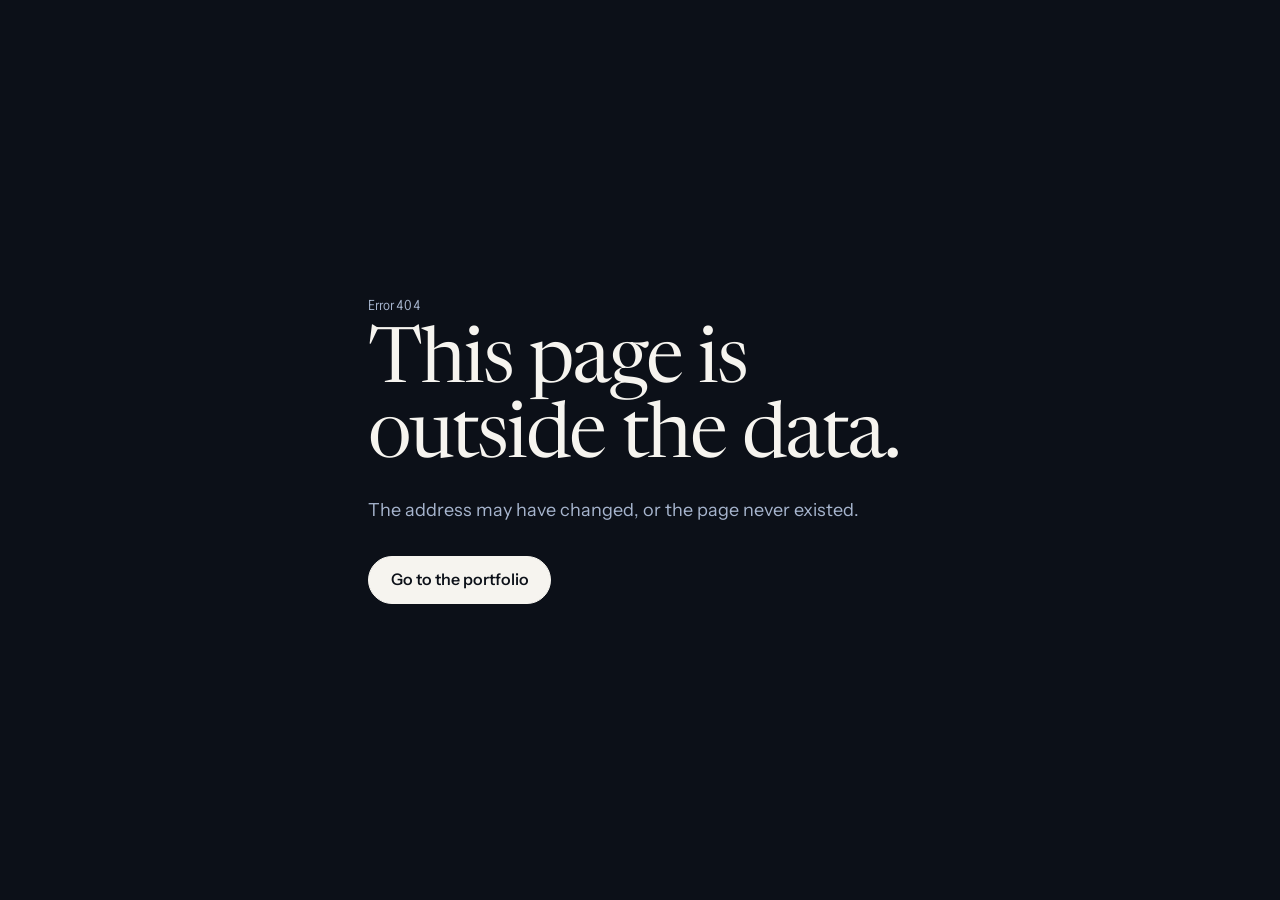
==== 404/index.html @ 93466fd7 "Add site files with correct folder structure Co-Authored-By: Claude Opus 5.5 <noreply@anthropic.com>" ====
<!DOCTYPE html><html lang="en" class="VvfJia_variable _0W2tvq_variable"><head><meta charSet="utf-8"/><meta name="viewport" content="width=device-width, initial-scale=1"/><link rel="stylesheet" href="/_next/static/chunks/2tyzmnl0swfks.css" data-precedence="next"/><link rel="preload" as="script" fetchPriority="low" href="/_next/static/chunks/310vm2bl3xxpt.js"/><script src="/_next/static/chunks/2whg2n5r_t_s1.js" async=""></script><script src="/_next/static/chunks/39_j1bdzreq0m.js" async=""></script><script src="/_next/static/chunks/1wt7al7iiuzbs.js" async=""></script><script src="/_next/static/chunks/turbopack-2u1d16houkiyo.js" async=""></script><script src="/_next/static/chunks/3qfy96eoyh-ek.js" async=""></script><script src="/_next/static/chunks/3zt_16xndew4w.js" async=""></script><meta name="robots" content="noindex"/><meta name="theme-color" content="#0c1018"/><meta name="color-scheme" content="dark light"/><title>Sahand Yousefi · Data Scientist</title><meta name="description" content="Sahand Yousefi is a data scientist working on fraud and risk, forecasting, pricing and explainable machine learning. Selected projects, an interactive modeling lab, experience and résumé."/><meta name="application-name" content="Sahand Yousefi"/><link rel="author" href="https://www.linkedin.com/in/sahand-yousefi"/><meta name="author" content="Sahand Yousefi"/><meta name="keywords" content="Sahand Yousefi,Data Scientist,Machine Learning,Fraud Detection,Risk Analytics,Forecasting,Explainable AI,A/B Testing,New York City"/><meta name="creator" content="Sahand Yousefi"/><meta name="robots" content="index, follow"/><link rel="canonical" href="https://sahandyousefi.github.io/"/><meta name="format-detection" content="telephone=no, address=no, email=no"/><meta property="og:title" content="Sahand Yousefi · Data Scientist"/><meta property="og:description" content="Sahand Yousefi is a data scientist working on fraud and risk, forecasting, pricing and explainable machine learning. Selected projects, an interactive modeling lab, experience and résumé."/><meta property="og:url" content="https://sahandyousefi.github.io/"/><meta property="og:site_name" content="Sahand Yousefi"/><meta property="og:locale" content="en_US"/><meta property="og:image" content="https://sahandyousefi.github.io/og.png"/><meta property="og:image:width" content="1200"/><meta property="og:image:height" content="630"/><meta property="og:image:alt" content="Sahand Yousefi, Data Scientist: machine learning for decisions about money."/><meta property="og:type" content="profile"/><meta property="profile:first_name" content="Sahand"/><meta property="profile:last_name" content="Yousefi"/><meta name="twitter:card" content="summary_large_image"/><meta name="twitter:title" content="Sahand Yousefi · Data Scientist"/><meta name="twitter:description" content="Sahand Yousefi is a data scientist working on fraud and risk, forecasting, pricing and explainable machine learning. Selected projects, an interactive modeling lab, experience and résumé."/><meta name="twitter:image" content="https://sahandyousefi.github.io/og.png"/><meta name="twitter:image:alt" content="Sahand Yousefi, Data Scientist: machine learning for decisions about money."/><meta name="twitter:image:width" content="1200"/><meta name="twitter:image:height" content="630"/><link rel="icon" href="/icon.svg?icon.36lf2xedia7t0.svg" sizes="any" type="image/svg+xml"/><meta name="next-size-adjust" content=""/><script>document.documentElement.classList.add('js')</script><script src="/_next/static/chunks/0cz1d0mv5g_q7.js" noModule=""></script></head><body data-theme="night"><div hidden=""><!--$--><!--/$--></div><main class="shell grid min-h-screen place-items-center py-24"><div class="max-w-[34rem]"><p class="data text-muted">Error 404</p><h1 class="h2 mt-3">This page is outside the data.</h1><p class="lede mt-5 text-muted">The address may have changed, or the page never existed.</p><a class="btn btn-solid mt-8" href="/">Go to the portfolio</a></div></main><!--$--><!--/$--><script type="application/ld+json">{"@context":"https://schema.org","@type":"Person","name":"Sahand Yousefi","jobTitle":"Data Scientist","description":"Data scientist with four years of fraud detection, forecasting and pricing work on more than 10 million payments, and published research on explainable AI.","url":"https://sahandyousefi.github.io","sameAs":["https://www.linkedin.com/in/sahand-yousefi","https://github.com/sahandyousefi","https://scholar.google.com/citations?user=rmZxieUAAAAJ&hl=en"],"address":{"@type":"PostalAddress","addressCountry":"US"},"worksFor":{"@type":"Organization","name":"HomeWAV"},"alumniOf":[{"@type":"CollegeOrUniversity","name":"Clark University"},{"@type":"CollegeOrUniversity","name":"Azad University"}],"knowsAbout":["Machine learning","Fraud detection","Anomaly detection","Time-series forecasting","A/B testing","Pricing optimization","Explainable AI","Python","SQL"]}</script><script id="_R_">(globalThis["TURBOPACK"] || (globalThis["TURBOPACK"] = [])).push({"otherChunks":["static/chunks/310vm2bl3xxpt.js","static/chunks/2whg2n5r_t_s1.js","static/chunks/39_j1bdzreq0m.js","static/chunks/1wt7al7iiuzbs.js"],"runtimeModuleIds":[94553]});</script><script src="/_next/static/chunks/310vm2bl3xxpt.js" async=""></script><script>(self.__next_f=self.__next_f||[]).push([0])</script><script>self.__next_f.push([1,"1:\"$Sreact.fragment\"\n2:\"/_next/static/chunks/3qfy96eoyh-ek.js\"\n3:I[39756,[\"$2\"],\"default\"]\n4:I[37457,[\"$2\"],\"default\"]\n5:\"/_next/static/chunks/3zt_16xndew4w.js\"\n6:I[22016,[\"$2\",\"$5\"],\"\"]\na:I[97367,[\"$2\"],\"OutletBoundary\"]\nb:\"$Sreact.suspense\"\nd:\"ViewportBoundary\"\ne:I[97367,[\"$2\"],\"$d\"]\n10:\"MetadataBoundary\"\n11:I[97367,[\"$2\"],\"$10\"]\n13:I[68027,[\"$2\"],\"default\",1]\n:HL[\"/_next/static/chunks/2tyzmnl0swfks.css\",\"style\"]\n8:X\n9:[[\"children\",{\"s\":\"__PAGE__\",\"h\":512,\"d\":{\"r\":[\"$\",\"$1\",\"c\",{\"children\":[[\"$\",\"main\",null,{\"className\":\"shell grid min-h-screen place-items-center py-24\",\"children\":[\"$\",\"div\",null,{\"className\":\"max-w-[34rem]\",\"children\":[[\"$\",\"p\",null,{\"className\":\"data text-muted\",\"children\":\"Error 404\"}],[\"$\",\"h1\",null,{\"className\":\"h2 mt-3\",\"children\":\"This page is outside the data.\"}],[\"$\",\"p\",null,{\"className\":\"lede mt-5 text-muted\",\"children\":\"The address may have changed, or the page never existed.\"}],[\"$\",\"$L6\",null,{\"href\":\"/\",\"className\":\"btn btn-solid mt-8\",\"children\":\"Go to the portfolio\"}]]}]}],[[\"$\",\"script\",\"script-0\",{\"src\":\"/_next/static/chunks/3zt_16xndew4w.js\",\"async\":true,\"nonce\":\"$undefined\"}]],[\"$\",\"$La\",null,{\"children\":[\"$\",\"$b\",null,{\"name\":\"Next.MetadataOutlet\",\"children\":\"$@c\"}]}]]}],\"p\":false,\"v\":null}}]]\n7:[[\"children\",{\"s\":\"/_not-found\",\"h\":512,\"d\":{\"r\":[\"$\",\"$1\",\"c\",{\"children\":[null,[\"$\",\"$L3\",null,{\"parallelRouterKey\":\"children\",\"error\":\"$undefined\",\"errorStyles\":\"$undefined\",\"errorScripts\":\"$undefined\",\"template\":[\"$\",\"$L4\",null,{}],\"templateStyles\":\"$undefined\",\"templateScripts\":\"$undefined\",\"notFound\":\"$undefined\",\"forbidden\":\"$undefined\",\"unauthorized\":\"$undefined\"}]]}],\"p\":false,\"v\":\"$8\"},\"c\":\"$Q9\"}]]\n0:{\"P\":null,\"c\":[\"\",\"_not-found\",\"\"],\"q\":\"\",\"i\":false,\"t\":{\"t\":{\"s\":\"\",\"h\":528,\"d\":{\"r\":[\"$\",\"$1\",\"c\",{\"children\":[[[\"$\",\"link\",\"0\",{\"rel\":\"stylesheet\",\"href\":\"/_next/static/chunks/2tyzmnl0swfks.css\",\"precedence\":\"next\",\"crossOrigin\":\"$undefined\",\"nonce\":\"$undefined\"}],[\"$\",\"script\",\"script-0\",{\"src\":\"/_next/static/chunks/3qfy96eoyh-ek.js\",\"async\":true,\"nonce\":\"$undefined\"}]],[\"$\",\"html\",null,{\"lang\":\"en\",\"className\":\"VvfJia_variable _0W2tvq_variable\",\"suppressHydrationWarning\":true,\"children\":[[\"$\",\"head\",null,{\"children\":[\"$\",\"script\",null,{\"dangerouslySetInnerHTML\":{\"__html\":\"document.documentElement.classList.add('js')\"}}]}],[\"$\",\"body\",null,{\"data-theme\":\"night\",\"children\":[[\"$\",\"$L3\",null,{\"parallelRouterKey\":\"children\",\"error\":\"$undefined\",\"errorStyles\":\"$undefined\",\"errorScripts\":\"$undefined\",\"template\":[\"$\",\"$L4\",null,{}],\"templateStyles\":\"$undefined\",\"templateScripts\":\"$undefined\",\"notFound\":[[\"$\",\"main\",null,{\"className\":\"shell grid min-h-screen place-items-center py-24\",\"children\":[\"$\",\"div\",null,{\"className\":\"max-w-[34rem]\",\"children\":[[\"$\",\"p\",null,{\"className\":\"data text-muted\",\"children\":\"Error 404\"}],[\"$\",\"h1\",null,{\"className\":\"h2 mt-3\",\"children\":\"This page is outside the data.\"}],[\"$\",\"p\",null,{\"className\":\"lede mt-5 text-muted\",\"children\":\"The address may have changed, or the page never existed.\"}],[\"$\",\"$L6\",null,{\"href\":\"/\",\"className\":\"btn btn-solid mt-8\",\"children\":\"Go to the portfolio\"}]]}]}],[]],\"forbidden\":\"$undefined\",\"unauthorized\":\"$undefined\"}],[\"$\",\"script\",null,{\"type\":\"application/ld+json\",\"dangerouslySetInnerHTML\":{\"__html\":\"{\\\"@context\\\":\\\"https://schema.org\\\",\\\"@type\\\":\\\"Person\\\",\\\"name\\\":\\\"Sahand Yousefi\\\",\\\"jobTitle\\\":\\\"Data Scientist\\\",\\\"description\\\":\\\"Data scientist with four years of fraud detection, forecasting and pricing work on more than 10 million payments, and published research on explainable AI.\\\",\\\"url\\\":\\\"https://sahandyousefi.github.io\\\",\\\"sameAs\\\":[\\\"https://www.linkedin.com/in/sahand-yousefi\\\",\\\"https://github.com/sahandyousefi\\\",\\\"https://scholar.google.com/citations?user=rmZxieUAAAAJ\u0026hl=en\\\"],\\\"address\\\":{\\\"@type\\\":\\\"PostalAddress\\\",\\\"addressCountry\\\":\\\"US\\\"},\\\"worksFor\\\":{\\\"@type\\\":\\\"Organization\\\",\\\"name\\\":\\\"HomeWAV\\\"},\\\"alumniOf\\\":[{\\\"@type\\\":\\\"CollegeOrUniversity\\\",\\\"name\\\":\\\"Clark University\\\"},{\\\"@type\\\":\\\"CollegeOrUniversity\\\",\\\"name\\\":\\\"Azad University\\\"}],\\\"knowsAbout\\\":[\\\"Machine learning\\\",\\\"Fraud detection\\\",\\\"Anomaly detection\\\",\\\"Time-series forecasting\\\",\\\"A/B testing\\\",\\\"Pricing optimization\\\",\\\"Explainable AI\\\",\\\"Python\\\",\\\"SQL\\\"]}\"}}]]}]]}]]}],\"p\":false,\"v\":null},\"c\":\"$Q7\"},\"h\":{\"r\":[\"$\",\"$1\",\"h\",{\"children\":[[\"$\",\"meta\",null,{\"name\":\"robots\",\"content\":\"noindex\"}],[\"$\",\"$Le\",null,{\"children\":\"$Lf\"}],[\"$\",\"$L11\",null,{\"children\":[[\"$\",\"div\",null,{\"hidden\":true,\"children\":[\"$\",\"$b\",null,{\"name\":\"Next.Metadata\",\"children\":\"$L12\"}]}],null]}],[\"$\",\"meta\",null,{\"name\":\"next-size-adjust\",\"content\":\"\"}]]}],\"p\":false,\"v\":null}},\"m\":\"$undefined\",\"G\":[\"$13\",[[\"$\",\"link\",\"0\",{\"rel\":\"stylesheet\",\"href\":\"/_next/static/chunks/2tyzmnl0swfks.css\",\"precedence\":\"next\",\"crossOrigin\":\"$undefined\",\"nonce\":\"$undefined\"}]]],\"S\":true,\"r\":\"$undefined\",\"s\":\"$undefined\",\"a\":\"$undefined\",\"l\":\"$undefined\",\"p\":\"$undefined\",\"d\":\"$undefined\",\"b\":\"Xd_bIKRv2DB3KIA8tYsb4\"}\n8:C\nf:[[\"$\",\"meta\",\"0\",{\"charSet\":\"utf-8\"}],[\"$\",\"meta\",\"1\",{\"name\":\"viewport\",\"content\":\"width=device-width, initial-scale=1\"}],[\"$\",\"meta\",\"2\",{\"name\":\"theme-color\",\"content\":\"#0c1018\"}],[\"$\",\"meta\",\"3\",{\"name\":\"color-scheme\",\"content\":\"dark light\"}]]\n14:I[27201,[\"$2\"],\"IconMark\"]\nc:null\n12:[[\"$\",\"title\",\"0\",{\"children\":\"Sahand Yousefi · Data Scientist\"}],[\"$\",\"meta\",\"1\",{\"name\":\"description\",\"content\":\"Sahand Yousefi is a data scientist working on fraud and risk, forecasting, pricing and explainable machine learning. Selected projects, an interactive modeling lab, experience and résumé.\"}],[\"$\",\"meta\",\"2\",{\"name\":\"application-name\",\"content\":\"Sahand Yousefi\"}],[\"$\",\"link\",\"3\",{\"rel\":\"author\",\"href\":\"https://www.linkedin.com/in/sahand-yousefi\"}],[\"$\",\"meta\",\"4\",{\"name\":\"author\",\"content\":\"Sahand Yousefi\"}],[\"$\",\"meta\",\"5\",{\"name\":\"keywords\",\"content\":\"Sahand Yousefi,Data Scientist,Machine Learning,Fraud Detection,Risk Analytics,Forecasting,Explainable AI,A/B Testing,New York City\"}],[\"$\",\"meta\",\"6\",{\"name\":\"creator\",\"content\":\"Sahand Yousefi\"}],[\"$\",\"meta\",\"7\",{\"name\":\"robots\",\"content\":\"index, follow\"}],[\"$\",\"link\",\"8\",{\"rel\":\"canonical\",\"href\":\"https://sahandyousefi.github.io/\"}],[\"$\",\"meta\",\"9\",{\"name\":\"format-detection\",\"content\":\"telephone=no, address=no, email=no\"}],[\"$\",\"meta\",\"10\",{\"property\":\"og:title\",\"content\":\"Sahand Yousefi · Data Scientist\"}],[\"$\",\"meta\",\"11\",{\"property\":\"og:description\",\"content\":\"Sahand Yousefi is a data scientist working on fraud and risk, forecasting, pricing and explainable machine learning. Selected projects, an interactive modeling lab, experience and résumé.\"}],[\"$\",\"meta\",\"12\",{\"property\":\"og:url\",\"content\":\"https://sahandyousefi.github.io/\"}],[\"$\",\"meta\",\"13\",{\"property\":\"og:site_name\",\"content\":\"Sahand Yousefi\"}],[\"$\",\"meta\",\"14\",{\"property\":\"og:locale\",\"content\":\"en_US\"}],[\"$\",\"meta\",\"15\",{\"property\":\"og:image\",\"content\":\"https://sahandyousefi.github.io/og.png\"}],[\"$\",\"meta\",\"16\",{\"property\":\"og:image:width\",\"content\":\"1200\"}],[\"$\",\"meta\",\"17\",{\"property\":\"og:image:height\",\"content\":\"630\"}],[\"$\",\"meta\",\"18\",{\"property\":\"og:image:alt\",\"content\":\"Sahand Yousefi, Data Scientist: machine learning for decisions about money.\"}],[\"$\",\"meta\",\"19\",{\"property\":\"og:type\",\"content\":\"profile\"}],[\"$\",\"meta\",\"20\",{\"property\":\"profile:first_name\",\"content\":\"Sahand\"}],[\"$\",\"meta\",\"21\",{\"property\":\"profile:last_name\",\"content\":\"Yousefi\"}],[\"$\",\"meta\",\"22\",{\"name\":\"twitter:card\",\"content\":\"summary_large_image\"}],[\"$\",\"meta\",\"23\",{\"name\":\"twitter:title\",\"content\":\"Sahand Yousefi · Data Scientist\"}],[\"$\",\"meta\",\"24\",{\"name\":\"twitter:description\",\"content\":\"Sahand Yousefi is a data scientist working on fraud and risk, forecasting, pricing and explainable machine learning. Selected projects, an interactive modeling lab, experience and résumé.\"}],[\"$\",\"meta\",\"25\",{\"name\":\"twitter:image\",\"content\":\"https://sahandyousefi.github.io/og.png\"}],[\"$\",\"meta\",\"26\",{\"name\":\"twitter:image:alt\",\"content\":\"Sahand Yousefi, Data Scientist: machine learning for decisions about money.\"}],[\"$\",\"meta\",\"27\",{\"name\":\"twitter:image:width\",\"content\":\"1200\"}],[\"$\",\"meta\",\"28\",{\"name\":\"twitter:image:height\",\"content\":\"630\"}],[\"$\",\"link\",\"29\",{\"rel\":\"icon\",\"href\":\"/icon.svg?icon.36lf2xedia7t0.svg\",\"sizes\":\"any\",\"type\":\"image/svg+xml\"}],[\"$\",\"$L14\",\"30\",{}]]\n"])</script></body></html>
---- _next/static/chunks/2tyzmnl0swfks.css ----
@font-face{font-family:newsreader;src:url(../media/newsreader_latin_opsz_normal-s.p.0dc79pquxokce.woff2)format("woff2");font-display:swap;font-weight:200 800}@font-face{font-family:newsreader Fallback;src:local(Arial);ascent-override:80.52%;descent-override:29.03%;line-gap-override:0.0%;size-adjust:91.28%}.VvfJia_className{font-family:newsreader,newsreader Fallback}.VvfJia_variable{--font-newsreader:"newsreader", "newsreader Fallback"}
@font-face{font-family:instrument;src:url(../media/instrument_sans_latin_wdth_normal-s.p.09r36lua6-1z2.woff2)format("woff2");font-display:swap;font-weight:400 700}@font-face{font-family:instrument Fallback;src:local(Arial);ascent-override:93.97%;descent-override:24.22%;line-gap-override:0.0%;size-adjust:103.22%}._0W2tvq_className{font-family:instrument,instrument Fallback}._0W2tvq_variable{--font-instrument:"instrument", "instrument Fallback"}
@layer properties{@supports (((-webkit-hyphens:none)) and (not (margin-trim:inline))) or ((-moz-orient:inline) and (not (color:rgb(from red r g b)))){:root,:host{--bg:#0c1018;--fg:#f6f4ef;--muted:#a7b5ce;--line:#f6f4ef29;--surface:#131a27;--accent:#b8e8db;--flag:#d6a36b;--data-a:#6e92d6;--data-b:#c4842f}*,:before,:after,::backdrop{--tw-translate-x:0;--tw-translate-y:0;--tw-translate-z:0;--tw-scale-x:1;--tw-scale-y:1;--tw-scale-z:1;--tw-rotate-x:initial;--tw-rotate-y:initial;--tw-rotate-z:initial;--tw-skew-x:initial;--tw-skew-y:initial;--tw-pan-x:initial;--tw-pan-y:initial;--tw-pinch-zoom:initial;--tw-border-style:solid;--tw-leading:initial;--tw-font-weight:initial;--tw-tracking:initial;--tw-ordinal:initial;--tw-slashed-zero:initial;--tw-numeric-figure:initial;--tw-numeric-spacing:initial;--tw-numeric-fraction:initial;--tw-shadow:0 0 #0000;--tw-shadow-color:initial;--tw-shadow-alpha:100%;--tw-inset-shadow:0 0 #0000;--tw-inset-shadow-color:initial;--tw-inset-shadow-alpha:100%;--tw-ring-color:initial;--tw-ring-shadow:0 0 #0000;--tw-inset-ring-color:initial;--tw-inset-ring-shadow:0 0 #0000;--tw-ring-inset:initial;--tw-ring-offset-width:0px;--tw-ring-offset-color:#fff;--tw-ring-offset-shadow:0 0 #0000;--tw-duration:initial;--tw-ease:initial}}}@layer theme{:root,:host{--font-sans:var(--font-instrument), "Helvetica Neue", Arial, sans-serif;--font-serif:var(--font-newsreader), "Iowan Old Style", "Palatino Linotype", Georgia, serif;--font-mono:ui-monospace, SFMono-Regular, Menlo, Monaco, Consolas, "Liberation Mono", "Courier New", monospace;--spacing:.25rem;--font-weight-normal:400;--font-weight-medium:500;--font-weight-semibold:600;--leading-tight:1.25;--leading-snug:1.375;--ease-out:cubic-bezier(0, 0, .2, 1);--ease-in-out:cubic-bezier(.4, 0, .2, 1);--default-transition-duration:.15s;--default-transition-timing-function:cubic-bezier(.4, 0, .2, 1);--default-font-family:var(--font-instrument), "Helvetica Neue", Arial, sans-serif;--default-mono-font-family:var(--font-mono)}}@layer base{*,:after,:before,::backdrop{box-sizing:border-box;border:0 solid;margin:0;padding:0}::file-selector-button{box-sizing:border-box;border:0 solid;margin:0;padding:0}html,:host{-webkit-text-size-adjust:100%;tab-size:4;line-height:1.5;font-family:var(--default-font-family,-apple-system, BlinkMacSystemFont, "Segoe UI", Roboto, "Helvetica Neue", "Noto Sans", Arial, sans-serif, "Apple Color Emoji", "Segoe UI Emoji", "Segoe UI Symbol", "Noto Color Emoji");font-feature-settings:var(--default-font-feature-settings,normal);font-variation-settings:var(--default-font-variation-settings,normal);-webkit-tap-highlight-color:transparent}hr{height:0;color:inherit;border-top-width:1px}abbr:where([title]){-webkit-text-decoration:underline dotted;text-decoration:underline dotted}h1,h2,h3,h4,h5,h6{font-size:inherit;font-weight:inherit}a{color:inherit;-webkit-text-decoration:inherit;-webkit-text-decoration:inherit;-webkit-text-decoration:inherit;-webkit-text-decoration:inherit;text-decoration:inherit}b,strong{font-weight:bolder}code,kbd,samp,pre{font-family:var(--default-mono-font-family,ui-monospace, SFMono-Regular, Menlo, Monaco, Consolas, "Liberation Mono", "Courier New", monospace);font-feature-settings:var(--default-mono-font-feature-settings,normal);font-variation-settings:var(--default-mono-font-variation-settings,normal);font-size:1em}small{font-size:80%}sub,sup{vertical-align:baseline;font-size:75%;line-height:0;position:relative}sub{bottom:-.25em}sup{top:-.5em}table{text-indent:0;border-color:inherit;border-collapse:collapse}:-moz-focusring:where(:not(iframe)){outline:auto}progress{vertical-align:baseline}summary{display:list-item}ol,ul,menu{list-style:none}img,svg,video,canvas,audio,iframe,embed,object{vertical-align:middle;display:block}img,video{max-width:100%;height:auto}button,input,select,optgroup,textarea{font:inherit;font-feature-settings:inherit;font-variation-settings:inherit;letter-spacing:inherit;color:inherit;opacity:1;background-color:#0000;border-radius:0}::file-selector-button{font:inherit;font-feature-settings:inherit;font-variation-settings:inherit;letter-spacing:inherit;color:inherit;opacity:1;background-color:#0000;border-radius:0}:where(select:is([multiple],[size])) optgroup{font-weight:bolder}:where(select:is([multiple],[size])) optgroup option{padding-inline-start:20px}::file-selector-button{margin-inline-end:4px}::placeholder{opacity:1}@supports (not ((-webkit-appearance:-apple-pay-button))) or (contain-intrinsic-size:1px){::placeholder{color:currentColor}@supports (color:color-mix(in lab, red, red)){::placeholder{color:color-mix(in oklab, currentcolor 50%, transparent)}}}textarea{resize:vertical}::-webkit-search-decoration{-webkit-appearance:none}::-webkit-date-and-time-value{min-height:1lh;text-align:inherit}::-webkit-datetime-edit{display:inline-flex}::-webkit-datetime-edit-fields-wrapper{padding:0}::-webkit-datetime-edit{padding-block:0}::-webkit-datetime-edit-year-field{padding-block:0}::-webkit-datetime-edit-month-field{padding-block:0}::-webkit-datetime-edit-day-field{padding-block:0}::-webkit-datetime-edit-hour-field{padding-block:0}::-webkit-datetime-edit-minute-field{padding-block:0}::-webkit-datetime-edit-second-field{padding-block:0}::-webkit-datetime-edit-millisecond-field{padding-block:0}::-webkit-datetime-edit-meridiem-field{padding-block:0}::-webkit-calendar-picker-indicator{line-height:1}:-moz-ui-invalid{box-shadow:none}button,input:where([type=button],[type=reset],[type=submit]){appearance:button}::file-selector-button{appearance:button}::-webkit-inner-spin-button{height:auto}::-webkit-outer-spin-button{height:auto}[hidden]:where(:not([hidden=until-found])){display:none!important}}@layer components{.display{font-family:var(--font-serif);letter-spacing:-.035em;font-variation-settings:"opsz" 72;font-size:clamp(4rem,19vw,7rem);font-weight:340;line-height:.86}@media (min-width:40rem){.display{white-space:nowrap;font-size:min(12.2vw,13.5rem)}}.h2{font-family:var(--font-serif);letter-spacing:-.025em;font-variation-settings:"opsz" 72;text-wrap:balance;font-size:clamp(2.5rem,6vw,5.25rem);font-weight:380;line-height:.98}.h3{font-family:var(--font-serif);letter-spacing:-.015em;font-variation-settings:"opsz" 40;text-wrap:balance;font-size:clamp(1.625rem,2.6vw,2.375rem);font-weight:420;line-height:1.08}.standfirst{font-family:var(--font-serif);letter-spacing:-.015em;font-variation-settings:"opsz" 40;text-wrap:pretty;font-size:clamp(1.5rem,2.9vw,2.75rem);font-weight:340;line-height:1.2}.lede{text-wrap:pretty;font-size:clamp(1.125rem,1.35vw,1.3125rem);line-height:1.5}.prose-body p{max-width:var(--measure);text-wrap:pretty}.prose-body p+p{margin-top:1em}.data{font-family:var(--font-sans);font-variation-settings:"wdth" 86;font-variant-numeric:tabular-nums lining-nums;letter-spacing:.005em;font-size:.875rem;font-stretch:86%;line-height:1.35}.num{font-variant-numeric:tabular-nums lining-nums}.shell{width:100%;max-width:96rem;padding-inline:var(--gutter);margin-inline:auto}.section{padding-block:clamp(5rem,11vw,10.5rem)}.rule{border-top:1px solid var(--line)}.link{text-decoration:underline;-webkit-text-decoration-color:var(--line);-webkit-text-decoration-color:var(--line);-webkit-text-decoration-color:var(--line);text-decoration-color:var(--line);text-underline-offset:.22em;transition:text-decoration-color var(--dur-ui) var(--ease-out), color var(--dur-ui) var(--ease-out);text-decoration-thickness:1px}.link:hover{text-decoration-color:currentColor}.btn{border:1px solid var(--fg);white-space:nowrap;min-height:3rem;transition:background-color var(--dur-ui) var(--ease-out), color var(--dur-ui) var(--ease-out), border-color var(--dur-ui) var(--ease-out), transform var(--dur-ui) var(--ease-out);border-radius:999px;justify-content:center;align-items:center;gap:.6rem;padding:.7rem 1.35rem;font-size:1rem;font-weight:550;line-height:1.1;display:inline-flex}.btn:active{transform:scale(.98)}.btn-solid{background:var(--fg);color:var(--bg)}.btn-solid:hover{background:var(--accent);border-color:var(--accent);color:var(--bg)}.btn-ghost{border-color:var(--line);color:var(--fg)}.btn-ghost:hover{border-color:var(--fg)}.btn svg{transition:transform var(--dur-ui) var(--ease-out);flex:none}.btn:hover svg.nudge{transform:translate(2px,-2px)}:root{interpolate-size:allow-keywords}.case::details-content{block-size:0;transition:block-size .52s var(--ease-in-out), content-visibility .52s allow-discrete;overflow:clip}.case[open]::details-content{block-size:auto}.range{appearance:none;cursor:ew-resize;touch-action:pan-y;background:0 0;width:100%;height:1.75rem}.range::-webkit-slider-runnable-track{background:var(--line);height:2px}.range::-moz-range-track{background:var(--line);height:2px}.range::-webkit-slider-thumb{appearance:none;background:var(--accent);border:3px solid var(--bg);width:1.125rem;height:1.125rem;box-shadow:0 0 0 1px var(--accent);border-radius:50%;margin-top:calc(1px - .5625rem)}.range::-moz-range-thumb{background:var(--accent);border:3px solid var(--bg);width:.75rem;height:.75rem;box-shadow:0 0 0 1px var(--accent);border-radius:50%}.range:focus-visible{outline:none}.range:focus-visible::-webkit-slider-thumb{box-shadow:0 0 0 2px var(--bg), 0 0 0 4px var(--accent)}.range:focus-visible::-moz-range-thumb{box-shadow:0 0 0 2px var(--bg), 0 0 0 4px var(--accent)}dialog.sheet{background:var(--paper);width:min(100vw,56rem);max-width:100vw;height:100dvh;max-height:100dvh;color:var(--night);overscroll-behavior:contain;opacity:0;transition:transform .42s var(--ease-out), opacity .42s var(--ease-out), overlay .42s allow-discrete, display .42s allow-discrete;border:0;margin:0 0 0 auto;padding:0;overflow:auto;transform:translate(2rem)}dialog.sheet[open]{opacity:1;transform:none}@starting-style{dialog.sheet[open]{opacity:0;transform:translate(2rem)}}dialog.sheet::backdrop{transition:background-color .42s var(--ease-out), overlay .42s allow-discrete, display .42s allow-discrete;background:#0c101800}dialog.sheet[open]::backdrop{background:#0c10189e}@starting-style{dialog.sheet[open]::backdrop{background:#0c101800}}.resume{font-family:var(--font-sans);font-size:var(--resume-size,.9375rem);color:#0c1018;font-variant-ligatures:none;font-variant-numeric:lining-nums;line-height:1.4}.resume h1{font-family:var(--font-serif);letter-spacing:.005em;text-align:center;font-variation-settings:"opsz" 40;font-size:2.7em;font-weight:600;line-height:1.05}.resume-tagline{text-align:center;margin-top:.4em;font-weight:600}.resume-contact{text-align:center;margin-top:.15em}.resume a{color:#1b4f8f;text-underline-offset:.18em;text-decoration:underline;text-decoration-thickness:.5px}.resume h2{letter-spacing:.12em;text-transform:uppercase;border-bottom:1px solid #0c1018;margin-top:1.05em;margin-bottom:.4em;padding-bottom:.12em;font-size:.95em;font-weight:700}.resume ul{padding-left:1.25em;list-style:outside}.resume li{margin-top:.16em}.resume ul.resume-plain{padding-left:0;list-style:none}.resume-row{flex-wrap:wrap;justify-content:space-between;align-items:baseline;column-gap:1.25em;display:flex}.resume-dates{white-space:nowrap;font-variant-numeric:tabular-nums lining-nums;font-weight:600}.resume-entry+.resume-entry{margin-top:.6em}.resume-screen{--resume-size:clamp(.8125rem, .6rem + .9vw, .9375rem)}.resume-page{color:#0c1018;background:#e7e3d9;min-height:100vh}.resume-paper{--resume-size:clamp(.75rem, .5rem + 1vw, .875rem);background:#fff;max-width:8.5in;margin:0 auto;padding:clamp(1.25rem,5vw,.55in)}}@layer utilities{.pointer-events-none{pointer-events:none}.visible{visibility:visible}.sr-only{clip-path:inset(50%);white-space:nowrap;border-width:0;width:1px;height:1px;margin:-1px;padding:0;position:absolute;overflow:hidden}.absolute{position:absolute}.fixed{position:fixed}.relative{position:relative}.static{position:static}.sticky{position:sticky}.inset-0{inset:0}.inset-x-0{inset-inline:0}.inset-y-0{inset-block:0}.inset-y-\[3px\]{inset-block:3px}.-top-\[5px\]{top:-5px}.top-0{top:0}.top-1{top:var(--spacing)}.top-1\/2{top:50%}.top-2{top:calc(var(--spacing) * 2)}.top-3{top:calc(var(--spacing) * 3)}.right-0{right:0}.-bottom-0\.5{bottom:calc(var(--spacing) * -.5)}.-bottom-\[14px\]{bottom:-14px}.bottom-\[1\.03rem\]{bottom:1.03rem}.left-0{left:0}.left-1\/2{left:50%}.z-10{z-index:10}.z-40{z-index:40}.order-1{order:1}.order-2{order:2}.col-span-2{grid-column:span 2/span 2}.m-0{margin:0}.mx-auto{margin-inline:auto}.mt-0\.5{margin-top:calc(var(--spacing) * .5)}.mt-1{margin-top:var(--spacing)}.mt-1\.5{margin-top:calc(var(--spacing) * 1.5)}.mt-2{margin-top:calc(var(--spacing) * 2)}.mt-3{margin-top:calc(var(--spacing) * 3)}.mt-4{margin-top:calc(var(--spacing) * 4)}.mt-5{margin-top:calc(var(--spacing) * 5)}.mt-6{margin-top:calc(var(--spacing) * 6)}.mt-8{margin-top:calc(var(--spacing) * 8)}.mt-10{margin-top:calc(var(--spacing) * 10)}.mt-12{margin-top:calc(var(--spacing) * 12)}.mt-14{margin-top:calc(var(--spacing) * 14)}.mt-16{margin-top:calc(var(--spacing) * 16)}.mt-\[0\.4em\]{margin-top:.4em}.mt-\[clamp\(1\.25rem\,2\.2vw\,2rem\)\]{margin-top:clamp(1.25rem,2.2vw,2rem)}.mt-\[clamp\(2\.5rem\,5vw\,4rem\)\]{margin-top:clamp(2.5rem,5vw,4rem)}.mt-\[clamp\(2\.5rem\,6vw\,5rem\)\]{margin-top:clamp(2.5rem,6vw,5rem)}.mt-\[clamp\(3rem\,7vw\,6rem\)\]{margin-top:clamp(3rem,7vw,6rem)}.mt-\[clamp\(4rem\,9vw\,8rem\)\]{margin-top:clamp(4rem,9vw,8rem)}.mt-auto{margin-top:auto}.-mb-px{margin-bottom:-1px}.mb-2{margin-bottom:calc(var(--spacing) * 2)}.mb-3{margin-bottom:calc(var(--spacing) * 3)}.-ml-\[0\.04em\]{margin-left:-.04em}.ml-auto{margin-left:auto}.block{display:block}.contents{display:contents}.flex{display:flex}.grid{display:grid}.hidden{display:none}.inline-block{display:inline-block}.inline-flex{display:inline-flex}.\!h-6{height:calc(var(--spacing) * 6)!important}.h-0{height:0}.h-0\.5{height:calc(var(--spacing) * .5)}.h-1\/2{height:50%}.h-2{height:calc(var(--spacing) * 2)}.h-2\.5{height:calc(var(--spacing) * 2.5)}.h-3{height:calc(var(--spacing) * 3)}.h-4{height:calc(var(--spacing) * 4)}.h-5{height:calc(var(--spacing) * 5)}.h-6{height:calc(var(--spacing) * 6)}.h-7{height:calc(var(--spacing) * 7)}.h-10{height:calc(var(--spacing) * 10)}.h-\[1\.125rem\]{height:1.125rem}.h-\[6px\]{height:6px}.h-\[9px\]{height:9px}.h-\[11px\]{height:11px}.h-\[clamp\(4\.5rem\,11vw\,9rem\)\]{height:clamp(4.5rem,11vw,9rem)}.h-\[clamp\(13rem\,33svh\,26rem\)\]{height:clamp(13rem,33svh,26rem)}.h-\[var\(--nav-h\)\]{height:var(--nav-h)}.h-auto{height:auto}.h-dvh{height:100dvh}.h-full{height:100%}.h-px{height:1px}.max-h-none{max-height:none}.\!min-h-10{min-height:calc(var(--spacing) * 10)!important}.\!min-h-11{min-height:calc(var(--spacing) * 11)!important}.\!min-h-14{min-height:calc(var(--spacing) * 14)!important}.min-h-11{min-height:calc(var(--spacing) * 11)}.min-h-12{min-height:calc(var(--spacing) * 12)}.min-h-\[5\.5rem\]{min-height:5.5rem}.min-h-\[34rem\]{min-height:34rem}.min-h-\[100svh\]{min-height:100svh}.min-h-full{min-height:100%}.min-h-screen{min-height:100vh}.w-0{width:0}.w-2{width:calc(var(--spacing) * 2)}.w-2\.5{width:calc(var(--spacing) * 2.5)}.w-4{width:calc(var(--spacing) * 4)}.w-5{width:calc(var(--spacing) * 5)}.w-10{width:calc(var(--spacing) * 10)}.w-16{width:calc(var(--spacing) * 16)}.w-\[1\.125rem\]{width:1.125rem}.w-\[9px\]{width:9px}.w-\[11px\]{width:11px}.w-\[36\%\]{width:36%}.w-full{width:100%}.w-px{width:1px}.w-screen{width:100vw}.max-w-\[8\.5in\]{max-width:8.5in}.max-w-\[17em\]{max-width:17em}.max-w-\[20rem\]{max-width:20rem}.max-w-\[34em\]{max-width:34em}.max-w-\[34rem\]{max-width:34rem}.max-w-\[46ch\]{max-width:46ch}.max-w-\[52ch\]{max-width:52ch}.max-w-\[60ch\]{max-width:60ch}.max-w-\[62ch\]{max-width:62ch}.max-w-\[70ch\]{max-width:70ch}.max-w-none{max-width:none}.min-w-0{min-width:0}.flex-1{flex:1}.flex-none{flex:none}.border-collapse{border-collapse:collapse}.origin-left{transform-origin:0}.-translate-x-1\/2{--tw-translate-x:calc(calc(1 / 2 * 100%) * -1);translate:var(--tw-translate-x) var(--tw-translate-y)}.scale-x-0{--tw-scale-x:0%;scale:var(--tw-scale-x) var(--tw-scale-y)}.scale-x-100{--tw-scale-x:100%;scale:var(--tw-scale-x) var(--tw-scale-y)}.transform{transform:var(--tw-rotate-x,) var(--tw-rotate-y,) var(--tw-rotate-z,) var(--tw-skew-x,) var(--tw-skew-y,)}.cursor-pointer{cursor:pointer}.touch-pan-y{--tw-pan-y:pan-y;touch-action:var(--tw-pan-x,) var(--tw-pan-y,) var(--tw-pinch-zoom,)}.resize{resize:both}.scroll-mt-24{scroll-margin-top:calc(var(--spacing) * 24)}.list-none{list-style-type:none}.grid-cols-2{grid-template-columns:repeat(2,minmax(0,1fr))}.grid-cols-5{grid-template-columns:repeat(5,minmax(0,1fr))}.grid-cols-10{grid-template-columns:repeat(10,minmax(0,1fr))}.grid-cols-\[6\.5rem_1fr\]{grid-template-columns:6.5rem 1fr}.flex-col{flex-direction:column}.flex-wrap{flex-wrap:wrap}.place-items-center{place-items:center}.items-baseline{align-items:baseline}.items-center{align-items:center}.items-start{align-items:flex-start}.justify-between{justify-content:space-between}.justify-center{justify-content:center}.gap-1\.5{gap:calc(var(--spacing) * 1.5)}.gap-2{gap:calc(var(--spacing) * 2)}.gap-2\.5{gap:calc(var(--spacing) * 2.5)}.gap-3{gap:calc(var(--spacing) * 3)}.gap-4{gap:calc(var(--spacing) * 4)}.gap-6{gap:calc(var(--spacing) * 6)}.gap-7{gap:calc(var(--spacing) * 7)}.gap-9{gap:calc(var(--spacing) * 9)}.gap-16{gap:calc(var(--spacing) * 16)}.gap-\[2px\]{gap:2px}.gap-\[5px\]{gap:5px}.gap-x-4{column-gap:calc(var(--spacing) * 4)}.gap-x-6{column-gap:calc(var(--spacing) * 6)}.gap-x-8{column-gap:calc(var(--spacing) * 8)}.gap-x-10{column-gap:calc(var(--spacing) * 10)}.gap-x-12{column-gap:calc(var(--spacing) * 12)}.gap-y-1{row-gap:var(--spacing)}.gap-y-2{row-gap:calc(var(--spacing) * 2)}.gap-y-3{row-gap:calc(var(--spacing) * 3)}.gap-y-4{row-gap:calc(var(--spacing) * 4)}.gap-y-5{row-gap:calc(var(--spacing) * 5)}.gap-y-6{row-gap:calc(var(--spacing) * 6)}.gap-y-8{row-gap:calc(var(--spacing) * 8)}.gap-y-9{row-gap:calc(var(--spacing) * 9)}.gap-y-10{row-gap:calc(var(--spacing) * 10)}.gap-y-12{row-gap:calc(var(--spacing) * 12)}.gap-y-14{row-gap:calc(var(--spacing) * 14)}.justify-self-end{justify-self:flex-end}.overflow-hidden{overflow:hidden}.rounded-\[2px\]{border-radius:2px}.rounded-\[3px\]{border-radius:3px}.rounded-full{border-radius:2147483647px}.rounded-b-\[10px\]{border-bottom-right-radius:10px;border-bottom-left-radius:10px}.border{border-style:var(--tw-border-style);border-width:1px}.border-\[1\.5px\]{border-style:var(--tw-border-style);border-width:1.5px}.border-x{border-inline-style:var(--tw-border-style);border-inline-width:1px}.border-x-\[5px\]{border-inline-style:var(--tw-border-style);border-inline-width:5px}.border-y{border-block-style:var(--tw-border-style);border-block-width:1px}.border-t{border-top-style:var(--tw-border-style);border-top-width:1px}.border-b{border-bottom-style:var(--tw-border-style);border-bottom-width:1px}.border-b-2{border-bottom-style:var(--tw-border-style);border-bottom-width:2px}.border-b-\[8px\]{border-bottom-style:var(--tw-border-style);border-bottom-width:8px}.border-\[\#0c1018\]{border-color:#0c1018}.border-\[rgb\(12_16_24\/0\.2\)\]{border-color:#0c101833}.border-\[rgb\(12_16_24\/0\.14\)\]{border-color:#0c101824}.border-accent{border-color:var(--accent)}.border-data-b{border-color:var(--data-b)}.border-line{border-color:var(--line)}.border-muted{border-color:var(--muted)}.border-transparent{border-color:#0000}.border-x-transparent{border-inline-color:#0000}.border-b-accent{border-bottom-color:var(--accent)}.bg-\[\#0c1018\]{background-color:#0c1018}.bg-\[\#f6f4ef\]{background-color:#f6f4ef}.bg-accent{background-color:var(--accent)}.bg-bg{background-color:var(--bg)}.bg-data-a{background-color:var(--data-a)}.bg-data-b{background-color:var(--data-b)}.bg-fg{background-color:var(--fg)}.bg-line{background-color:var(--line)}.bg-muted{background-color:var(--muted)}.bg-surface{background-color:var(--surface)}.bg-transparent{background-color:#0000}.bg-\[repeating-linear-gradient\(135deg\,var\(--data-b\)_0_1\.5px\,transparent_1\.5px_6px\)\]{background-image:repeating-linear-gradient(135deg,var(--data-b) 0 1.5px,transparent 1.5px 6px)}.p-0{padding:0}.p-2{padding:calc(var(--spacing) * 2)}.p-5{padding:calc(var(--spacing) * 5)}.\!px-4{padding-inline:calc(var(--spacing) * 4)!important}.\!px-7{padding-inline:calc(var(--spacing) * 7)!important}.px-1{padding-inline:var(--spacing)}.px-2\.5{padding-inline:calc(var(--spacing) * 2.5)}.px-3{padding-inline:calc(var(--spacing) * 3)}.px-5{padding-inline:calc(var(--spacing) * 5)}.py-0\.5{padding-block:calc(var(--spacing) * .5)}.py-2{padding-block:calc(var(--spacing) * 2)}.py-2\.5{padding-block:calc(var(--spacing) * 2.5)}.py-3{padding-block:calc(var(--spacing) * 3)}.py-4{padding-block:calc(var(--spacing) * 4)}.py-5{padding-block:calc(var(--spacing) * 5)}.py-6{padding-block:calc(var(--spacing) * 6)}.py-7{padding-block:calc(var(--spacing) * 7)}.py-8{padding-block:calc(var(--spacing) * 8)}.py-10{padding-block:calc(var(--spacing) * 10)}.py-24{padding-block:calc(var(--spacing) * 24)}.\!pt-0{padding-top:0!important}.pt-0{padding-top:0}.pt-2{padding-top:calc(var(--spacing) * 2)}.pt-3{padding-top:calc(var(--spacing) * 3)}.pt-4{padding-top:calc(var(--spacing) * 4)}.pt-5{padding-top:calc(var(--spacing) * 5)}.pt-8{padding-top:calc(var(--spacing) * 8)}.pt-10{padding-top:calc(var(--spacing) * 10)}.pt-\[0\.2em\]{padding-top:.2em}.pt-\[clamp\(3rem\,7vw\,6rem\)\]{padding-top:clamp(3rem,7vw,6rem)}.pt-\[var\(--nav-h\)\]{padding-top:var(--nav-h)}.pr-1\.5{padding-right:calc(var(--spacing) * 1.5)}.pr-3{padding-right:calc(var(--spacing) * 3)}.pr-4{padding-right:calc(var(--spacing) * 4)}.\!pb-0{padding-bottom:0!important}.pb-2{padding-bottom:calc(var(--spacing) * 2)}.pb-3{padding-bottom:calc(var(--spacing) * 3)}.pb-4{padding-bottom:calc(var(--spacing) * 4)}.pb-8{padding-bottom:calc(var(--spacing) * 8)}.pb-\[clamp\(1\.25rem\,3vw\,2\.5rem\)\]{padding-bottom:clamp(1.25rem,3vw,2.5rem)}.text-center{text-align:center}.text-left{text-align:left}.text-right{text-align:right}.font-serif{font-family:var(--font-newsreader), "Iowan Old Style", "Palatino Linotype", Georgia, serif}.\!text-\[0\.9375rem\]{font-size:.9375rem!important}.\!text-\[1\.125rem\]{font-size:1.125rem!important}.\!text-\[2\.5rem\]{font-size:2.5rem!important}.\!text-\[clamp\(2\.5rem\,6\.6vw\,6\.25rem\)\]{font-size:clamp(2.5rem,6.6vw,6.25rem)!important}.\!text-\[clamp\(2rem\,3\.6vw\,3\.25rem\)\]{font-size:clamp(2rem,3.6vw,3.25rem)!important}.text-\[0\.9375rem\]{font-size:.9375rem}.text-\[1\.5rem\]{font-size:1.5rem}.text-\[1\.75rem\]{font-size:1.75rem}.text-\[1\.375rem\]{font-size:1.375rem}.text-\[1\.0625rem\]{font-size:1.0625rem}.text-\[1\.625rem\]{font-size:1.625rem}.text-\[2\.75rem\]{font-size:2.75rem}.text-\[3\.25rem\]{font-size:3.25rem}.leading-none{--tw-leading:1;line-height:1}.leading-snug{--tw-leading:var(--leading-snug);line-height:var(--leading-snug)}.leading-tight{--tw-leading:var(--leading-tight);line-height:var(--leading-tight)}.font-medium{--tw-font-weight:var(--font-weight-medium);font-weight:var(--font-weight-medium)}.font-normal{--tw-font-weight:var(--font-weight-normal);font-weight:var(--font-weight-normal)}.font-semibold{--tw-font-weight:var(--font-weight-semibold);font-weight:var(--font-weight-semibold)}.tracking-\[-0\.01em\]{--tw-tracking:-.01em;letter-spacing:-.01em}.whitespace-nowrap{white-space:nowrap}.text-\[\#0c1018\]{color:#0c1018}.text-\[\#4a5568\]{color:#4a5568}.text-\[\#f6f4ef\]{color:#f6f4ef}.text-accent{color:var(--accent)}.text-fg{color:var(--fg)}.text-flag{color:var(--flag)}.text-muted{color:var(--muted)}.tabular-nums{--tw-numeric-spacing:tabular-nums;font-variant-numeric:var(--tw-ordinal,) var(--tw-slashed-zero,) var(--tw-numeric-figure,) var(--tw-numeric-spacing,) var(--tw-numeric-fraction,)}.accent-\[var\(--accent\)\]{accent-color:var(--accent)}.opacity-0{opacity:0}.opacity-40{opacity:.4}.opacity-55{opacity:.55}.opacity-100{opacity:1}.ring{--tw-ring-shadow:var(--tw-ring-inset,) 0 0 0 calc(1px + var(--tw-ring-offset-width)) var(--tw-ring-color,currentcolor);box-shadow:var(--tw-inset-shadow), var(--tw-inset-ring-shadow), var(--tw-ring-offset-shadow), var(--tw-ring-shadow), var(--tw-shadow)}.transition-\[border-color\,background-color\]{transition-property:border-color,background-color;transition-timing-function:var(--tw-ease,var(--default-transition-timing-function));transition-duration:var(--tw-duration,var(--default-transition-duration))}.transition-\[left\,width\]{transition-property:left,width;transition-timing-function:var(--tw-ease,var(--default-transition-timing-function));transition-duration:var(--tw-duration,var(--default-transition-duration))}.transition-colors{transition-property:color,background-color,border-color,outline-color,text-decoration-color,fill,stroke,--tw-gradient-from,--tw-gradient-via,--tw-gradient-to;transition-timing-function:var(--tw-ease,var(--default-transition-timing-function));transition-duration:var(--tw-duration,var(--default-transition-duration))}.transition-opacity{transition-property:opacity;transition-timing-function:var(--tw-ease,var(--default-transition-timing-function));transition-duration:var(--tw-duration,var(--default-transition-duration))}.transition-transform{transition-property:transform,translate,scale,rotate;transition-timing-function:var(--tw-ease,var(--default-transition-timing-function));transition-duration:var(--tw-duration,var(--default-transition-duration))}.duration-200{--tw-duration:.2s;transition-duration:.2s}.duration-300{--tw-duration:.3s;transition-duration:.3s}.ease-\[var\(--ease-out\)\]{--tw-ease:var(--ease-out);transition-timing-function:var(--ease-out)}.will-change-transform{will-change:transform}.select-none{-webkit-user-select:none;user-select:none}.\[--c\:calc\(\(100\%-0\.75rem\)\/4\)\]{--c:calc((100% - .75rem) / 4)}.group-open\:hidden:is(:where(.group):is([open],:popover-open,:open) *){display:none}.group-open\:inline:is(:where(.group):is([open],:popover-open,:open) *){display:inline}.group-open\:rotate-180:is(:where(.group):is([open],:popover-open,:open) *){rotate:180deg}@media (hover:hover){.group-hover\:translate-x-0\.5:is(:where(.group):hover *){--tw-translate-x:calc(var(--spacing) * .5);translate:var(--tw-translate-x) var(--tw-translate-y)}.group-hover\:-translate-y-0\.5:is(:where(.group):hover *){--tw-translate-y:calc(var(--spacing) * -.5);translate:var(--tw-translate-x) var(--tw-translate-y)}}.backdrop\:bg-transparent::backdrop{background-color:#0000}.last\:border-b:last-child{border-bottom-style:var(--tw-border-style);border-bottom-width:1px}@media (hover:hover){.hover\:border-\[\#0c1018\]:hover{border-color:#0c1018}.hover\:border-\[\#1b6654\]:hover{border-color:#1b6654}.hover\:bg-\[\#1b6654\]:hover{background-color:#1b6654}.hover\:text-fg:hover{color:var(--fg)}}.focus\:not-sr-only:focus{clip-path:none;white-space:normal;width:auto;height:auto;margin:0;padding:0;position:static;overflow:visible}.focus\:absolute:focus{position:absolute}.focus\:top-3:focus{top:calc(var(--spacing) * 3)}.focus\:left-4:focus{left:calc(var(--spacing) * 4)}.focus\:z-50:focus{z-index:50}.focus\:rounded-full:focus{border-radius:2147483647px}.focus\:bg-fg:focus{background-color:var(--fg)}.focus\:px-4:focus{padding-inline:calc(var(--spacing) * 4)}.focus\:py-2:focus{padding-block:calc(var(--spacing) * 2)}.focus\:text-bg:focus{color:var(--bg)}@media (min-width:40rem){.sm\:mt-4{margin-top:calc(var(--spacing) * 4)}.sm\:mt-6{margin-top:calc(var(--spacing) * 6)}.sm\:mt-20{margin-top:calc(var(--spacing) * 20)}.sm\:mt-24{margin-top:calc(var(--spacing) * 24)}.sm\:mr-6{margin-right:calc(var(--spacing) * 6)}.sm\:block{display:block}.sm\:hidden{display:none}.sm\:inline{display:inline}.sm\:table-cell{display:table-cell}.sm\:w-\[42\%\]{width:42%}.sm\:grid-cols-2{grid-template-columns:repeat(2,minmax(0,1fr))}.sm\:grid-cols-3{grid-template-columns:repeat(3,minmax(0,1fr))}.sm\:gap-4{gap:calc(var(--spacing) * 4)}.sm\:gap-5{gap:calc(var(--spacing) * 5)}.sm\:gap-24{gap:calc(var(--spacing) * 24)}.sm\:p-3{padding:calc(var(--spacing) * 3)}.sm\:p-9{padding:calc(var(--spacing) * 9)}.sm\:p-10{padding:calc(var(--spacing) * 10)}.sm\:px-8{padding-inline:calc(var(--spacing) * 8)}.sm\:px-10{padding-inline:calc(var(--spacing) * 10)}.sm\:py-10{padding-block:calc(var(--spacing) * 10)}.sm\:pt-14{padding-top:calc(var(--spacing) * 14)}.sm\:\[--c\:calc\(\(100\%-1\.25rem\)\/4\)\]{--c:calc((100% - 1.25rem) / 4)}}@media (min-width:48rem){.md\:flex{display:flex}.md\:hidden{display:none}.md\:grid-cols-\[minmax\(0\,1fr\)_15rem\]{grid-template-columns:minmax(0,1fr) 15rem}.md\:border-l{border-left-style:var(--tw-border-style);border-left-width:1px}.md\:border-line{border-color:var(--line)}.md\:pl-6{padding-left:calc(var(--spacing) * 6)}}@media (min-width:64rem){.lg\:sticky{position:sticky}.lg\:top-24{top:calc(var(--spacing) * 24)}.lg\:order-1{order:1}.lg\:order-2{order:2}.lg\:col-span-1{grid-column:span 1/span 1}.lg\:col-span-3{grid-column:span 3/span 3}.lg\:col-span-4{grid-column:span 4/span 4}.lg\:col-span-5{grid-column:span 5/span 5}.lg\:col-span-6{grid-column:span 6/span 6}.lg\:col-span-7{grid-column:span 7/span 7}.lg\:col-span-8{grid-column:span 8/span 8}.lg\:col-span-9{grid-column:span 9/span 9}.lg\:col-span-12{grid-column:span 12/span 12}.lg\:col-start-8{grid-column-start:8}.lg\:mt-0{margin-top:0}.lg\:block{display:block}.lg\:grid{display:grid}.lg\:grid-cols-6{grid-template-columns:repeat(6,minmax(0,1fr))}.lg\:grid-cols-12{grid-template-columns:repeat(12,minmax(0,1fr))}.lg\:items-end{align-items:flex-end}.lg\:items-stretch{align-items:stretch}.lg\:gap-x-12{column-gap:calc(var(--spacing) * 12)}.lg\:p-14{padding:calc(var(--spacing) * 14)}.lg\:pl-8{padding-left:calc(var(--spacing) * 8)}}.\[\&\:\:-webkit-details-marker\]\:hidden::-webkit-details-marker{display:none}}@property --bg{syntax:"<color>";inherits:true;initial-value:#0c1018}@property --fg{syntax:"<color>";inherits:true;initial-value:#f6f4ef}@property --muted{syntax:"<color>";inherits:true;initial-value:#a7b5ce}@property --line{syntax:"<color>";inherits:true;initial-value:#f6f4ef29}@property --surface{syntax:"<color>";inherits:true;initial-value:#131a27}@property --accent{syntax:"<color>";inherits:true;initial-value:#b8e8db}@property --flag{syntax:"<color>";inherits:true;initial-value:#d6a36b}@property --data-a{syntax:"<color>";inherits:true;initial-value:#6e92d6}@property --data-b{syntax:"<color>";inherits:true;initial-value:#c4842f}:root{--night:#0c1018;--night-raised:#131a27;--paper:#f6f4ef;--paper-raised:#ece9e0;--jade:#b8e8db;--steel:#a7b5ce;--gold:#d6a36b;--ease-out:cubic-bezier(.16, 1, .3, 1);--ease-in-out:cubic-bezier(.65, 0, .35, 1);--dur-ui:.24s;--dur-reveal:.6s;--dur-theme:.7s;--stagger:80ms;--gutter:clamp(1.25rem, 4.5vw, 4.5rem);--measure:62ch;--nav-h:4rem}body,body[data-theme=night]{--bg:#0c1018;--fg:#f6f4ef;--muted:#a7b5ce;--line:#f6f4ef29;--surface:#131a27;--accent:#b8e8db;--flag:#d6a36b;--data-a:#6e92d6;--data-b:#c4842f}body[data-theme=paper]{--bg:#f6f4ef;--fg:#0c1018;--muted:#4a5568;--line:#0c101829;--surface:#ece9e0;--accent:#1b6654;--flag:#8a5a1f;--data-a:#3f5fa8;--data-b:#b26a12}html{scroll-behavior:smooth;scroll-padding-top:calc(var(--nav-h) + 1rem);-moz-text-size-adjust:100%;text-size-adjust:100%}body{background:var(--bg);color:var(--fg);font-family:var(--font-sans);font-synthesis:none;text-rendering:optimizelegibility;-webkit-font-smoothing:antialiased;-moz-osx-font-smoothing:grayscale;transition:--bg var(--dur-theme) var(--ease-in-out), --fg var(--dur-theme) var(--ease-in-out), --muted var(--dur-theme) var(--ease-in-out), --line var(--dur-theme) var(--ease-in-out), --surface var(--dur-theme) var(--ease-in-out), --accent var(--dur-theme) var(--ease-in-out), --flag var(--dur-theme) var(--ease-in-out), --data-a var(--dur-theme) var(--ease-in-out), --data-b var(--dur-theme) var(--ease-in-out);font-size:1.0625rem;line-height:1.6}::selection{background:var(--accent);color:var(--bg)}:focus-visible{outline:2px solid var(--accent);outline-offset:3px;border-radius:2px}.js .reveal{opacity:0;transition:opacity var(--dur-reveal) var(--ease-out) var(--reveal-delay,0s), transform var(--dur-reveal) var(--ease-out) var(--reveal-delay,0s);transform:translateY(1.25rem)}.js .reveal.is-in{opacity:1;transform:none}.js .draw{stroke-dasharray:1;stroke-dashoffset:1px;transition:stroke-dashoffset 1.1s var(--ease-in-out) var(--draw-delay,0s)}.js .is-in .draw{stroke-dashoffset:0}.js .grow-x{transform-origin:0;transition:transform .9s var(--ease-in-out) var(--draw-delay,0s);transform:scaleX(0)}.js .is-in .grow-x{transform:none}.js .pop{opacity:0;transition:opacity .5s var(--ease-out) var(--draw-delay,0s)}.js .is-in .pop{opacity:1}@keyframes rise{0%{transform:translateY(105%)}to{transform:none}}@keyframes fade-up{0%{opacity:0;transform:translateY(.75rem)}to{opacity:1;transform:none}}.mask{margin:-.14em -.04em -.1em;padding:.14em .04em .1em;display:block;overflow:hidden}@media (min-width:40rem){.mask{vertical-align:bottom;display:inline-block}}.mask>span{animation:rise .9s var(--ease-out) both;animation-delay:var(--d,0s);display:block}.enter{animation:fade-up var(--dur-reveal) var(--ease-out) both;animation-delay:var(--d,0s)}@media (prefers-reduced-motion:reduce){html{scroll-behavior:auto}*,:before,:after{transition-duration:1ms!important;transition-delay:0s!important;animation-duration:1ms!important;animation-delay:0s!important}.js .reveal{opacity:1;transform:none}.js .draw{stroke-dashoffset:0}.js .grow-x{transform:none}.js .pop{opacity:1}}@page{size:Letter;margin:.4in .5in .36in}@media print{html,body{background:#fff!important}.no-print{display:none!important}.resume-page{background:#fff;min-height:0}.resume-paper{--resume-size:8.7pt;max-width:none;padding:0}.resume{line-height:1.34}.resume h1{font-size:2.5em}.resume h2{margin-top:.8em;margin-bottom:.3em}.resume li{margin-top:.1em}.resume-entry+.resume-entry{margin-top:.45em}}@property --tw-translate-x{syntax:"*";inherits:false;initial-value:0}@property --tw-translate-y{syntax:"*";inherits:false;initial-value:0}@property --tw-translate-z{syntax:"*";inherits:false;initial-value:0}@property --tw-scale-x{syntax:"*";inherits:false;initial-value:1}@property --tw-scale-y{syntax:"*";inherits:false;initial-value:1}@property --tw-scale-z{syntax:"*";inherits:false;initial-value:1}@property --tw-rotate-x{syntax:"*";inherits:false}@property --tw-rotate-y{syntax:"*";inherits:false}@property --tw-rotate-z{syntax:"*";inherits:false}@property --tw-skew-x{syntax:"*";inherits:false}@property --tw-skew-y{syntax:"*";inherits:false}@property --tw-pan-x{syntax:"*";inherits:false}@property --tw-pan-y{syntax:"*";inherits:false}@property --tw-pinch-zoom{syntax:"*";inherits:false}@property --tw-border-style{syntax:"*";inherits:false;initial-value:solid}@property --tw-leading{syntax:"*";inherits:false}@property --tw-font-weight{syntax:"*";inherits:false}@property --tw-tracking{syntax:"*";inherits:false}@property --tw-ordinal{syntax:"*";inherits:false}@property --tw-slashed-zero{syntax:"*";inherits:false}@property --tw-numeric-figure{syntax:"*";inherits:false}@property --tw-numeric-spacing{syntax:"*";inherits:false}@property --tw-numeric-fraction{syntax:"*";inherits:false}@property --tw-shadow{syntax:"*";inherits:false;initial-value:0 0 #0000}@property --tw-shadow-color{syntax:"*";inherits:false}@property --tw-shadow-alpha{syntax:"<percentage>";inherits:false;initial-value:100%}@property --tw-inset-shadow{syntax:"*";inherits:false;initial-value:0 0 #0000}@property --tw-inset-shadow-color{syntax:"*";inherits:false}@property --tw-inset-shadow-alpha{syntax:"<percentage>";inherits:false;initial-value:100%}@property --tw-ring-color{syntax:"*";inherits:false}@property --tw-ring-shadow{syntax:"*";inherits:false;initial-value:0 0 #0000}@property --tw-inset-ring-color{syntax:"*";inherits:false}@property --tw-inset-ring-shadow{syntax:"*";inherits:false;initial-value:0 0 #0000}@property --tw-ring-inset{syntax:"*";inherits:false}@property --tw-ring-offset-width{syntax:"<length>";inherits:false;initial-value:0}@property --tw-ring-offset-color{syntax:"*";inherits:false;initial-value:#fff}@property --tw-ring-offset-shadow{syntax:"*";inherits:false;initial-value:0 0 #0000}@property --tw-duration{syntax:"*";inherits:false}@property --tw-ease{syntax:"*";inherits:false}
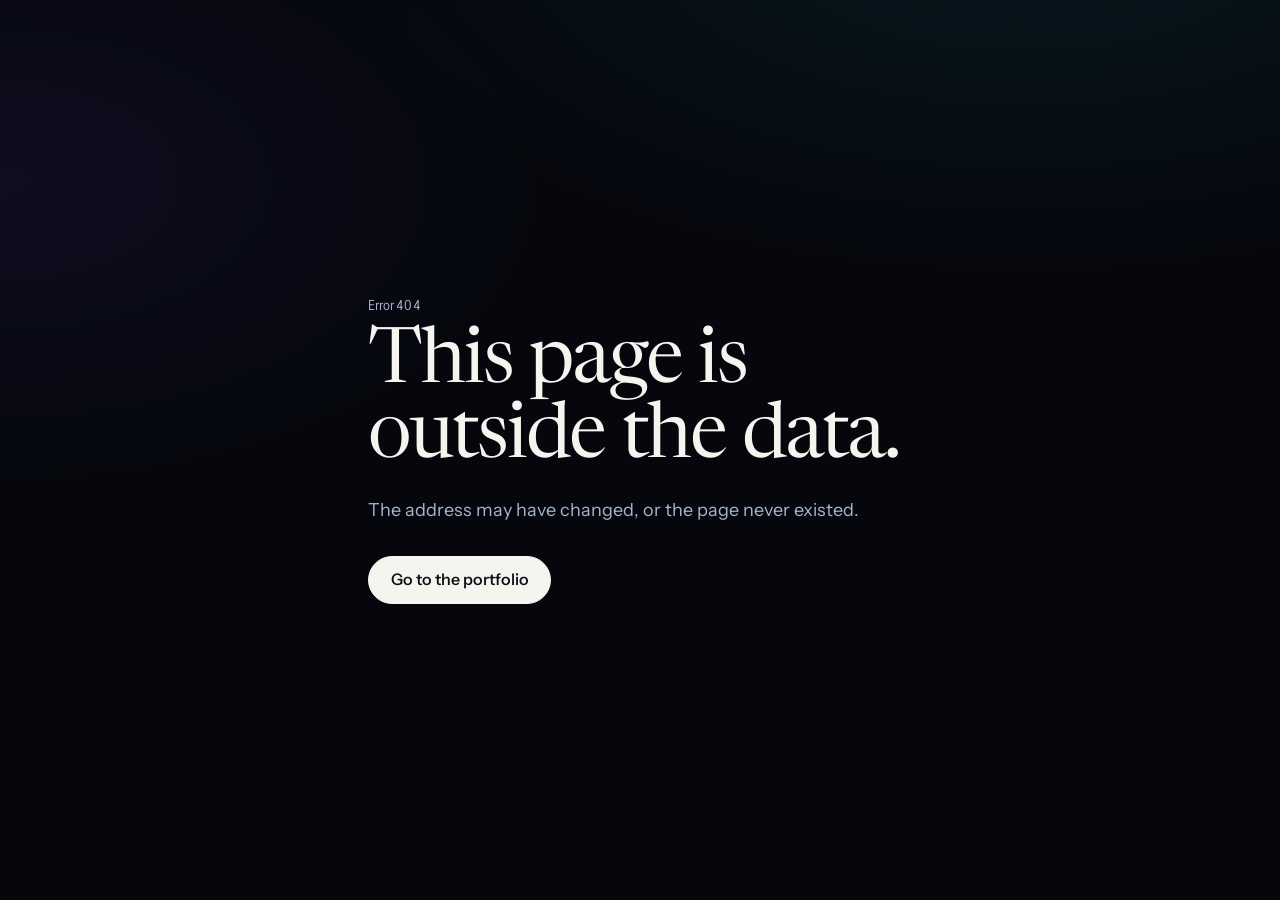
==== commit 42b25aaa: "Replace site with the Model portfolio The portfolio is now a live neural network you move through (M" ====
--- a/404/index.html
+++ b/404/index.html
@@ -1 +1 @@
-<!DOCTYPE html><html lang="en" class="VvfJia_variable _0W2tvq_variable"><head><meta charSet="utf-8"/><meta name="viewport" content="width=device-width, initial-scale=1"/><link rel="stylesheet" href="/_next/static/chunks/2tyzmnl0swfks.css" data-precedence="next"/><link rel="preload" as="script" fetchPriority="low" href="/_next/static/chunks/310vm2bl3xxpt.js"/><script src="/_next/static/chunks/2whg2n5r_t_s1.js" async=""></script><script src="/_next/static/chunks/39_j1bdzreq0m.js" async=""></script><script src="/_next/static/chunks/1wt7al7iiuzbs.js" async=""></script><script src="/_next/static/chunks/turbopack-2u1d16houkiyo.js" async=""></script><script src="/_next/static/chunks/3qfy96eoyh-ek.js" async=""></script><script src="/_next/static/chunks/3zt_16xndew4w.js" async=""></script><meta name="robots" content="noindex"/><meta name="theme-color" content="#0c1018"/><meta name="color-scheme" content="dark light"/><title>Sahand Yousefi · Data Scientist</title><meta name="description" content="Sahand Yousefi is a data scientist working on fraud and risk, forecasting, pricing and explainable machine learning. Selected projects, an interactive modeling lab, experience and résumé."/><meta name="application-name" content="Sahand Yousefi"/><link rel="author" href="https://www.linkedin.com/in/sahand-yousefi"/><meta name="author" content="Sahand Yousefi"/><meta name="keywords" content="Sahand Yousefi,Data Scientist,Machine Learning,Fraud Detection,Risk Analytics,Forecasting,Explainable AI,A/B Testing,New York City"/><meta name="creator" content="Sahand Yousefi"/><meta name="robots" content="index, follow"/><link rel="canonical" href="https://sahandyousefi.github.io/"/><meta name="format-detection" content="telephone=no, address=no, email=no"/><meta property="og:title" content="Sahand Yousefi · Data Scientist"/><meta property="og:description" content="Sahand Yousefi is a data scientist working on fraud and risk, forecasting, pricing and explainable machine learning. Selected projects, an interactive modeling lab, experience and résumé."/><meta property="og:url" content="https://sahandyousefi.github.io/"/><meta property="og:site_name" content="Sahand Yousefi"/><meta property="og:locale" content="en_US"/><meta property="og:image" content="https://sahandyousefi.github.io/og.png"/><meta property="og:image:width" content="1200"/><meta property="og:image:height" content="630"/><meta property="og:image:alt" content="Sahand Yousefi, Data Scientist: machine learning for decisions about money."/><meta property="og:type" content="profile"/><meta property="profile:first_name" content="Sahand"/><meta property="profile:last_name" content="Yousefi"/><meta name="twitter:card" content="summary_large_image"/><meta name="twitter:title" content="Sahand Yousefi · Data Scientist"/><meta name="twitter:description" content="Sahand Yousefi is a data scientist working on fraud and risk, forecasting, pricing and explainable machine learning. Selected projects, an interactive modeling lab, experience and résumé."/><meta name="twitter:image" content="https://sahandyousefi.github.io/og.png"/><meta name="twitter:image:alt" content="Sahand Yousefi, Data Scientist: machine learning for decisions about money."/><meta name="twitter:image:width" content="1200"/><meta name="twitter:image:height" content="630"/><link rel="icon" href="/icon.svg?icon.36lf2xedia7t0.svg" sizes="any" type="image/svg+xml"/><meta name="next-size-adjust" content=""/><script>document.documentElement.classList.add('js')</script><script src="/_next/static/chunks/0cz1d0mv5g_q7.js" noModule=""></script></head><body data-theme="night"><div hidden=""><!--$--><!--/$--></div><main class="shell grid min-h-screen place-items-center py-24"><div class="max-w-[34rem]"><p class="data text-muted">Error 404</p><h1 class="h2 mt-3">This page is outside the data.</h1><p class="lede mt-5 text-muted">The address may have changed, or the page never existed.</p><a class="btn btn-solid mt-8" href="/">Go to the portfolio</a></div></main><!--$--><!--/$--><script type="application/ld+json">{"@context":"https://schema.org","@type":"Person","name":"Sahand Yousefi","jobTitle":"Data Scientist","description":"Data scientist with four years of fraud detection, forecasting and pricing work on more than 10 million payments, and published research on explainable AI.","url":"https://sahandyousefi.github.io","sameAs":["https://www.linkedin.com/in/sahand-yousefi","https://github.com/sahandyousefi","https://scholar.google.com/citations?user=rmZxieUAAAAJ&hl=en"],"address":{"@type":"PostalAddress","addressCountry":"US"},"worksFor":{"@type":"Organization","name":"HomeWAV"},"alumniOf":[{"@type":"CollegeOrUniversity","name":"Clark University"},{"@type":"CollegeOrUniversity","name":"Azad University"}],"knowsAbout":["Machine learning","Fraud detection","Anomaly detection","Time-series forecasting","A/B testing","Pricing optimization","Explainable AI","Python","SQL"]}</script><script id="_R_">(globalThis["TURBOPACK"] || (globalThis["TURBOPACK"] = [])).push({"otherChunks":["static/chunks/310vm2bl3xxpt.js","static/chunks/2whg2n5r_t_s1.js","static/chunks/39_j1bdzreq0m.js","static/chunks/1wt7al7iiuzbs.js"],"runtimeModuleIds":[94553]});</script><script src="/_next/static/chunks/310vm2bl3xxpt.js" async=""></script><script>(self.__next_f=self.__next_f||[]).push([0])</script><script>self.__next_f.push([1,"1:\"$Sreact.fragment\"\n2:\"/_next/static/chunks/3qfy96eoyh-ek.js\"\n3:I[39756,[\"$2\"],\"default\"]\n4:I[37457,[\"$2\"],\"default\"]\n5:\"/_next/static/chunks/3zt_16xndew4w.js\"\n6:I[22016,[\"$2\",\"$5\"],\"\"]\na:I[97367,[\"$2\"],\"OutletBoundary\"]\nb:\"$Sreact.suspense\"\nd:\"ViewportBoundary\"\ne:I[97367,[\"$2\"],\"$d\"]\n10:\"MetadataBoundary\"\n11:I[97367,[\"$2\"],\"$10\"]\n13:I[68027,[\"$2\"],\"default\",1]\n:HL[\"/_next/static/chunks/2tyzmnl0swfks.css\",\"style\"]\n8:X\n9:[[\"children\",{\"s\":\"__PAGE__\",\"h\":512,\"d\":{\"r\":[\"$\",\"$1\",\"c\",{\"children\":[[\"$\",\"main\",null,{\"className\":\"shell grid min-h-screen place-items-center py-24\",\"children\":[\"$\",\"div\",null,{\"className\":\"max-w-[34rem]\",\"children\":[[\"$\",\"p\",null,{\"className\":\"data text-muted\",\"children\":\"Error 404\"}],[\"$\",\"h1\",null,{\"className\":\"h2 mt-3\",\"children\":\"This page is outside the data.\"}],[\"$\",\"p\",null,{\"className\":\"lede mt-5 text-muted\",\"children\":\"The address may have changed, or the page never existed.\"}],[\"$\",\"$L6\",null,{\"href\":\"/\",\"className\":\"btn btn-solid mt-8\",\"children\":\"Go to the portfolio\"}]]}]}],[[\"$\",\"script\",\"script-0\",{\"src\":\"/_next/static/chunks/3zt_16xndew4w.js\",\"async\":true,\"nonce\":\"$undefined\"}]],[\"$\",\"$La\",null,{\"children\":[\"$\",\"$b\",null,{\"name\":\"Next.MetadataOutlet\",\"children\":\"$@c\"}]}]]}],\"p\":false,\"v\":null}}]]\n7:[[\"children\",{\"s\":\"/_not-found\",\"h\":512,\"d\":{\"r\":[\"$\",\"$1\",\"c\",{\"children\":[null,[\"$\",\"$L3\",null,{\"parallelRouterKey\":\"children\",\"error\":\"$undefined\",\"errorStyles\":\"$undefined\",\"errorScripts\":\"$undefined\",\"template\":[\"$\",\"$L4\",null,{}],\"templateStyles\":\"$undefined\",\"templateScripts\":\"$undefined\",\"notFound\":\"$undefined\",\"forbidden\":\"$undefined\",\"unauthorized\":\"$undefined\"}]]}],\"p\":false,\"v\":\"$8\"},\"c\":\"$Q9\"}]]\n0:{\"P\":null,\"c\":[\"\",\"_not-found\",\"\"],\"q\":\"\",\"i\":false,\"t\":{\"t\":{\"s\":\"\",\"h\":528,\"d\":{\"r\":[\"$\",\"$1\",\"c\",{\"children\":[[[\"$\",\"link\",\"0\",{\"rel\":\"stylesheet\",\"href\":\"/_next/static/chunks/2tyzmnl0swfks.css\",\"precedence\":\"next\",\"crossOrigin\":\"$undefined\",\"nonce\":\"$undefined\"}],[\"$\",\"script\",\"script-0\",{\"src\":\"/_next/static/chunks/3qfy96eoyh-ek.js\",\"async\":true,\"nonce\":\"$undefined\"}]],[\"$\",\"html\",null,{\"lang\":\"en\",\"className\":\"VvfJia_variable _0W2tvq_variable\",\"suppressHydrationWarning\":true,\"children\":[[\"$\",\"head\",null,{\"children\":[\"$\",\"script\",null,{\"dangerouslySetInnerHTML\":{\"__html\":\"document.documentElement.classList.add('js')\"}}]}],[\"$\",\"body\",null,{\"data-theme\":\"night\",\"children\":[[\"$\",\"$L3\",null,{\"parallelRouterKey\":\"children\",\"error\":\"$undefined\",\"errorStyles\":\"$undefined\",\"errorScripts\":\"$undefined\",\"template\":[\"$\",\"$L4\",null,{}],\"templateStyles\":\"$undefined\",\"templateScripts\":\"$undefined\",\"notFound\":[[\"$\",\"main\",null,{\"className\":\"shell grid min-h-screen place-items-center py-24\",\"children\":[\"$\",\"div\",null,{\"className\":\"max-w-[34rem]\",\"children\":[[\"$\",\"p\",null,{\"className\":\"data text-muted\",\"children\":\"Error 404\"}],[\"$\",\"h1\",null,{\"className\":\"h2 mt-3\",\"children\":\"This page is outside the data.\"}],[\"$\",\"p\",null,{\"className\":\"lede mt-5 text-muted\",\"children\":\"The address may have changed, or the page never existed.\"}],[\"$\",\"$L6\",null,{\"href\":\"/\",\"className\":\"btn btn-solid mt-8\",\"children\":\"Go to the portfolio\"}]]}]}],[]],\"forbidden\":\"$undefined\",\"unauthorized\":\"$undefined\"}],[\"$\",\"script\",null,{\"type\":\"application/ld+json\",\"dangerouslySetInnerHTML\":{\"__html\":\"{\\\"@context\\\":\\\"https://schema.org\\\",\\\"@type\\\":\\\"Person\\\",\\\"name\\\":\\\"Sahand Yousefi\\\",\\\"jobTitle\\\":\\\"Data Scientist\\\",\\\"description\\\":\\\"Data scientist with four years of fraud detection, forecasting and pricing work on more than 10 million payments, and published research on explainable AI.\\\",\\\"url\\\":\\\"https://sahandyousefi.github.io\\\",\\\"sameAs\\\":[\\\"https://www.linkedin.com/in/sahand-yousefi\\\",\\\"https://github.com/sahandyousefi\\\",\\\"https://scholar.google.com/citations?user=rmZxieUAAAAJ\u0026hl=en\\\"],\\\"address\\\":{\\\"@type\\\":\\\"PostalAddress\\\",\\\"addressCountry\\\":\\\"US\\\"},\\\"worksFor\\\":{\\\"@type\\\":\\\"Organization\\\",\\\"name\\\":\\\"HomeWAV\\\"},\\\"alumniOf\\\":[{\\\"@type\\\":\\\"CollegeOrUniversity\\\",\\\"name\\\":\\\"Clark University\\\"},{\\\"@type\\\":\\\"CollegeOrUniversity\\\",\\\"name\\\":\\\"Azad University\\\"}],\\\"knowsAbout\\\":[\\\"Machine learning\\\",\\\"Fraud detection\\\",\\\"Anomaly detection\\\",\\\"Time-series forecasting\\\",\\\"A/B testing\\\",\\\"Pricing optimization\\\",\\\"Explainable AI\\\",\\\"Python\\\",\\\"SQL\\\"]}\"}}]]}]]}]]}],\"p\":false,\"v\":null},\"c\":\"$Q7\"},\"h\":{\"r\":[\"$\",\"$1\",\"h\",{\"children\":[[\"$\",\"meta\",null,{\"name\":\"robots\",\"content\":\"noindex\"}],[\"$\",\"$Le\",null,{\"children\":\"$Lf\"}],[\"$\",\"$L11\",null,{\"children\":[[\"$\",\"div\",null,{\"hidden\":true,\"children\":[\"$\",\"$b\",null,{\"name\":\"Next.Metadata\",\"children\":\"$L12\"}]}],null]}],[\"$\",\"meta\",null,{\"name\":\"next-size-adjust\",\"content\":\"\"}]]}],\"p\":false,\"v\":null}},\"m\":\"$undefined\",\"G\":[\"$13\",[[\"$\",\"link\",\"0\",{\"rel\":\"stylesheet\",\"href\":\"/_next/static/chunks/2tyzmnl0swfks.css\",\"precedence\":\"next\",\"crossOrigin\":\"$undefined\",\"nonce\":\"$undefined\"}]]],\"S\":true,\"r\":\"$undefined\",\"s\":\"$undefined\",\"a\":\"$undefined\",\"l\":\"$undefined\",\"p\":\"$undefined\",\"d\":\"$undefined\",\"b\":\"Xd_bIKRv2DB3KIA8tYsb4\"}\n8:C\nf:[[\"$\",\"meta\",\"0\",{\"charSet\":\"utf-8\"}],[\"$\",\"meta\",\"1\",{\"name\":\"viewport\",\"content\":\"width=device-width, initial-scale=1\"}],[\"$\",\"meta\",\"2\",{\"name\":\"theme-color\",\"content\":\"#0c1018\"}],[\"$\",\"meta\",\"3\",{\"name\":\"color-scheme\",\"content\":\"dark light\"}]]\n14:I[27201,[\"$2\"],\"IconMark\"]\nc:null\n12:[[\"$\",\"title\",\"0\",{\"children\":\"Sahand Yousefi · Data Scientist\"}],[\"$\",\"meta\",\"1\",{\"name\":\"description\",\"content\":\"Sahand Yousefi is a data scientist working on fraud and risk, forecasting, pricing and explainable machine learning. Selected projects, an interactive modeling lab, experience and résumé.\"}],[\"$\",\"meta\",\"2\",{\"name\":\"application-name\",\"content\":\"Sahand Yousefi\"}],[\"$\",\"link\",\"3\",{\"rel\":\"author\",\"href\":\"https://www.linkedin.com/in/sahand-yousefi\"}],[\"$\",\"meta\",\"4\",{\"name\":\"author\",\"content\":\"Sahand Yousefi\"}],[\"$\",\"meta\",\"5\",{\"name\":\"keywords\",\"content\":\"Sahand Yousefi,Data Scientist,Machine Learning,Fraud Detection,Risk Analytics,Forecasting,Explainable AI,A/B Testing,New York City\"}],[\"$\",\"meta\",\"6\",{\"name\":\"creator\",\"content\":\"Sahand Yousefi\"}],[\"$\",\"meta\",\"7\",{\"name\":\"robots\",\"content\":\"index, follow\"}],[\"$\",\"link\",\"8\",{\"rel\":\"canonical\",\"href\":\"https://sahandyousefi.github.io/\"}],[\"$\",\"meta\",\"9\",{\"name\":\"format-detection\",\"content\":\"telephone=no, address=no, email=no\"}],[\"$\",\"meta\",\"10\",{\"property\":\"og:title\",\"content\":\"Sahand Yousefi · Data Scientist\"}],[\"$\",\"meta\",\"11\",{\"property\":\"og:description\",\"content\":\"Sahand Yousefi is a data scientist working on fraud and risk, forecasting, pricing and explainable machine learning. Selected projects, an interactive modeling lab, experience and résumé.\"}],[\"$\",\"meta\",\"12\",{\"property\":\"og:url\",\"content\":\"https://sahandyousefi.github.io/\"}],[\"$\",\"meta\",\"13\",{\"property\":\"og:site_name\",\"content\":\"Sahand Yousefi\"}],[\"$\",\"meta\",\"14\",{\"property\":\"og:locale\",\"content\":\"en_US\"}],[\"$\",\"meta\",\"15\",{\"property\":\"og:image\",\"content\":\"https://sahandyousefi.github.io/og.png\"}],[\"$\",\"meta\",\"16\",{\"property\":\"og:image:width\",\"content\":\"1200\"}],[\"$\",\"meta\",\"17\",{\"property\":\"og:image:height\",\"content\":\"630\"}],[\"$\",\"meta\",\"18\",{\"property\":\"og:image:alt\",\"content\":\"Sahand Yousefi, Data Scientist: machine learning for decisions about money.\"}],[\"$\",\"meta\",\"19\",{\"property\":\"og:type\",\"content\":\"profile\"}],[\"$\",\"meta\",\"20\",{\"property\":\"profile:first_name\",\"content\":\"Sahand\"}],[\"$\",\"meta\",\"21\",{\"property\":\"profile:last_name\",\"content\":\"Yousefi\"}],[\"$\",\"meta\",\"22\",{\"name\":\"twitter:card\",\"content\":\"summary_large_image\"}],[\"$\",\"meta\",\"23\",{\"name\":\"twitter:title\",\"content\":\"Sahand Yousefi · Data Scientist\"}],[\"$\",\"meta\",\"24\",{\"name\":\"twitter:description\",\"content\":\"Sahand Yousefi is a data scientist working on fraud and risk, forecasting, pricing and explainable machine learning. Selected projects, an interactive modeling lab, experience and résumé.\"}],[\"$\",\"meta\",\"25\",{\"name\":\"twitter:image\",\"content\":\"https://sahandyousefi.github.io/og.png\"}],[\"$\",\"meta\",\"26\",{\"name\":\"twitter:image:alt\",\"content\":\"Sahand Yousefi, Data Scientist: machine learning for decisions about money.\"}],[\"$\",\"meta\",\"27\",{\"name\":\"twitter:image:width\",\"content\":\"1200\"}],[\"$\",\"meta\",\"28\",{\"name\":\"twitter:image:height\",\"content\":\"630\"}],[\"$\",\"link\",\"29\",{\"rel\":\"icon\",\"href\":\"/icon.svg?icon.36lf2xedia7t0.svg\",\"sizes\":\"any\",\"type\":\"image/svg+xml\"}],[\"$\",\"$L14\",\"30\",{}]]\n"])</script></body></html>+<!DOCTYPE html><html lang="en" class="VvfJia_variable _0W2tvq_variable" data-mode="list" data-stage="flat"><head><meta charSet="utf-8"/><meta name="viewport" content="width=device-width, initial-scale=1"/><link rel="stylesheet" href="/_next/static/chunks/23n698w-kn-mo.css" data-precedence="next"/><link rel="preload" as="script" fetchPriority="low" href="/_next/static/chunks/0wfurka9errm3.js"/><script src="/_next/static/chunks/0hhb7vbvlw3bd.js" async=""></script><script src="/_next/static/chunks/39_j1bdzreq0m.js" async=""></script><script src="/_next/static/chunks/turbopack-2u1d16houkiyo.js" async=""></script><script src="/_next/static/chunks/3qfy96eoyh-ek.js" async=""></script><meta name="robots" content="noindex"/><meta name="theme-color" content="#0c1018"/><meta name="color-scheme" content="dark light"/><title>Sahand Yousefi · Data Scientist</title><meta name="description" content="Sahand Yousefi is a data scientist working on fraud and risk, forecasting, pricing and explainable machine learning. Selected projects, an interactive modeling lab, experience and résumé."/><meta name="application-name" content="Sahand Yousefi"/><link rel="author" href="https://www.linkedin.com/in/sahand-yousefi"/><meta name="author" content="Sahand Yousefi"/><meta name="keywords" content="Sahand Yousefi,Data Scientist,Machine Learning,Fraud Detection,Risk Analytics,Forecasting,Explainable AI,A/B Testing,Anti-Money Laundering"/><meta name="creator" content="Sahand Yousefi"/><meta name="robots" content="index, follow"/><link rel="canonical" href="https://sahandyousefi.github.io/"/><meta name="format-detection" content="telephone=no, address=no, email=no"/><meta property="og:title" content="Sahand Yousefi · Data Scientist"/><meta property="og:description" content="Sahand Yousefi is a data scientist working on fraud and risk, forecasting, pricing and explainable machine learning. Selected projects, an interactive modeling lab, experience and résumé."/><meta property="og:url" content="https://sahandyousefi.github.io/"/><meta property="og:site_name" content="Sahand Yousefi"/><meta property="og:locale" content="en_US"/><meta property="og:image" content="https://sahandyousefi.github.io/og.png"/><meta property="og:image:width" content="1200"/><meta property="og:image:height" content="630"/><meta property="og:image:alt" content="Sahand Yousefi, Data Scientist: machine learning for high-stakes decisions."/><meta property="og:type" content="profile"/><meta property="profile:first_name" content="Sahand"/><meta property="profile:last_name" content="Yousefi"/><meta name="twitter:card" content="summary_large_image"/><meta name="twitter:title" content="Sahand Yousefi · Data Scientist"/><meta name="twitter:description" content="Sahand Yousefi is a data scientist working on fraud and risk, forecasting, pricing and explainable machine learning. Selected projects, an interactive modeling lab, experience and résumé."/><meta name="twitter:image" content="https://sahandyousefi.github.io/og.png"/><meta name="twitter:image:alt" content="Sahand Yousefi, Data Scientist: machine learning for high-stakes decisions."/><meta name="twitter:image:width" content="1200"/><meta name="twitter:image:height" content="630"/><link rel="icon" href="/icon.svg?icon.36lf2xedia7t0.svg" sizes="any" type="image/svg+xml"/><meta name="next-size-adjust" content=""/><script>(function(){var d=document.documentElement;d.classList.add('js');var m='list';var s=null;try{s=localStorage.getItem('orbit:view');}catch(e){}var r=/[/]resume([/](index[.]html)?)?$/.test(location.pathname);if(s!=='list'&&!r){try{var c=document.createElement('canvas');var g=c.getContext('webgl2')||c.getContext('webgl');if(g){m='model';var x=g.getExtension('WEBGL_lose_context');if(x)x.loseContext();}}catch(e){}}d.dataset.mode=m;d.dataset.stage=m==='list'?'flat':'3d';})();</script><script src="/_next/static/chunks/0cz1d0mv5g_q7.js" noModule=""></script></head><body data-theme="night"><div hidden=""><!--$--><!--/$--></div><main class="shell grid min-h-screen place-items-center py-24"><script>document.documentElement.dataset.mode='list';document.documentElement.dataset.stage='flat';</script><div class="max-w-[34rem]"><p class="data text-muted">Error 404</p><h1 class="h2 mt-3">This page is outside the data.</h1><p class="lede mt-5 text-muted">The address may have changed, or the page never existed.</p><a href="/" class="btn btn-solid mt-8">Go to the portfolio</a></div></main><!--$--><!--/$--><script type="application/ld+json">{"@context":"https://schema.org","@type":"Person","name":"Sahand Yousefi","jobTitle":"Data Scientist","description":"Data scientist with four years of fraud detection, forecasting and pricing work on more than 10 million payments, and published research on explainable AI.","url":"https://sahandyousefi.github.io","sameAs":["https://www.linkedin.com/in/sahand-yousefi","https://github.com/sahandyousefi","https://scholar.google.com/citations?user=rmZxieUAAAAJ&hl=en"],"address":{"@type":"PostalAddress","addressCountry":"US"},"worksFor":{"@type":"Organization","name":"HomeWAV"},"alumniOf":[{"@type":"CollegeOrUniversity","name":"Clark University"},{"@type":"CollegeOrUniversity","name":"Azad University"}],"knowsAbout":["Machine learning","Fraud detection","Anomaly detection","Time-series forecasting","A/B testing","Pricing optimization","Explainable AI","Python","SQL"]}</script><script id="_R_">(globalThis["TURBOPACK"] || (globalThis["TURBOPACK"] = [])).push({"otherChunks":["static/chunks/0wfurka9errm3.js","static/chunks/0hhb7vbvlw3bd.js","static/chunks/39_j1bdzreq0m.js"],"runtimeModuleIds":[94553]});</script><script src="/_next/static/chunks/0wfurka9errm3.js" async=""></script><script>(self.__next_f=self.__next_f||[]).push([0])</script><script>self.__next_f.push([1,"1:\"$Sreact.fragment\"\n2:\"/_next/static/chunks/3qfy96eoyh-ek.js\"\n3:I[39756,[\"$2\"],\"default\"]\n4:I[37457,[\"$2\"],\"default\"]\n8:I[97367,[\"$2\"],\"OutletBoundary\"]\n9:\"$Sreact.suspense\"\nb:\"ViewportBoundary\"\nc:I[97367,[\"$2\"],\"$b\"]\ne:\"MetadataBoundary\"\nf:I[97367,[\"$2\"],\"$e\"]\n11:I[68027,[\"$2\"],\"default\",1]\n:HL[\"/_next/static/chunks/23n698w-kn-mo.css\",\"style\"]\n6:X\n7:[[\"children\",{\"s\":\"__PAGE__\",\"h\":512,\"d\":{\"r\":[\"$\",\"$1\",\"c\",{\"children\":[[\"$\",\"main\",null,{\"className\":\"shell grid min-h-screen place-items-center py-24\",\"children\":[[\"$\",\"script\",null,{\"dangerouslySetInnerHTML\":{\"__html\":\"document.documentElement.dataset.mode='list';document.documentElement.dataset.stage='flat';\"}}],[\"$\",\"div\",null,{\"className\":\"max-w-[34rem]\",\"children\":[[\"$\",\"p\",null,{\"className\":\"data text-muted\",\"children\":\"Error 404\"}],[\"$\",\"h1\",null,{\"className\":\"h2 mt-3\",\"children\":\"This page is outside the data.\"}],[\"$\",\"p\",null,{\"className\":\"lede mt-5 text-muted\",\"children\":\"The address may have changed, or the page never existed.\"}],[\"$\",\"a\",null,{\"href\":\"/\",\"className\":\"btn btn-solid mt-8\",\"children\":\"Go to the portfolio\"}]]}]]}],null,[\"$\",\"$L8\",null,{\"children\":[\"$\",\"$9\",null,{\"name\":\"Next.MetadataOutlet\",\"children\":\"$@a\"}]}]]}],\"p\":false,\"v\":null}}]]\n5:[[\"children\",{\"s\":\"/_not-found\",\"h\":512,\"d\":{\"r\":[\"$\",\"$1\",\"c\",{\"children\":[null,[\"$\",\"$L3\",null,{\"parallelRouterKey\":\"children\",\"error\":\"$undefined\",\"errorStyles\":\"$undefined\",\"errorScripts\":\"$undefined\",\"template\":[\"$\",\"$L4\",null,{}],\"templateStyles\":\"$undefined\",\"templateScripts\":\"$undefined\",\"notFound\":\"$undefined\",\"forbidden\":\"$undefined\",\"unauthorized\":\"$undefined\"}]]}],\"p\":false,\"v\":\"$6\"},\"c\":\"$Q7\"}]]\n0:{\"P\":null,\"c\":[\"\",\"_not-found\",\"\"],\"q\":\"\",\"i\":false,\"t\":{\"t\":{\"s\":\"\",\"h\":528,\"d\":{\"r\":[\"$\",\"$1\",\"c\",{\"children\":[[[\"$\",\"link\",\"0\",{\"rel\":\"stylesheet\",\"href\":\"/_next/static/chunks/23n698w-kn-mo.css\",\"precedence\":\"next\",\"crossOrigin\":\"$undefined\",\"nonce\":\"$undefined\"}],[\"$\",\"script\",\"script-0\",{\"src\":\"/_next/static/chunks/3qfy96eoyh-ek.js\",\"async\":true,\"nonce\":\"$undefined\"}]],[\"$\",\"html\",null,{\"lang\":\"en\",\"className\":\"VvfJia_variable _0W2tvq_variable\",\"data-mode\":\"list\",\"data-stage\":\"flat\",\"suppressHydrationWarning\":true,\"children\":[[\"$\",\"head\",null,{\"children\":[\"$\",\"script\",null,{\"dangerouslySetInnerHTML\":{\"__html\":\"(function(){var d=document.documentElement;d.classList.add('js');var m='list';var s=null;try{s=localStorage.getItem('orbit:view');}catch(e){}var r=/[/]resume([/](index[.]html)?)?$/.test(location.pathname);if(s!=='list'\u0026\u0026!r){try{var c=document.createElement('canvas');var g=c.getContext('webgl2')||c.getContext('webgl');if(g){m='model';var x=g.getExtension('WEBGL_lose_context');if(x)x.loseContext();}}catch(e){}}d.dataset.mode=m;d.dataset.stage=m==='list'?'flat':'3d';})();\"}}]}],[\"$\",\"body\",null,{\"data-theme\":\"night\",\"children\":[[\"$\",\"$L3\",null,{\"parallelRouterKey\":\"children\",\"error\":\"$undefined\",\"errorStyles\":\"$undefined\",\"errorScripts\":\"$undefined\",\"template\":[\"$\",\"$L4\",null,{}],\"templateStyles\":\"$undefined\",\"templateScripts\":\"$undefined\",\"notFound\":[[\"$\",\"main\",null,{\"className\":\"shell grid min-h-screen place-items-center py-24\",\"children\":[[\"$\",\"script\",null,{\"dangerouslySetInnerHTML\":{\"__html\":\"document.documentElement.dataset.mode='list';document.documentElement.dataset.stage='flat';\"}}],[\"$\",\"div\",null,{\"className\":\"max-w-[34rem]\",\"children\":[[\"$\",\"p\",null,{\"className\":\"data text-muted\",\"children\":\"Error 404\"}],[\"$\",\"h1\",null,{\"className\":\"h2 mt-3\",\"children\":\"This page is outside the data.\"}],[\"$\",\"p\",null,{\"className\":\"lede mt-5 text-muted\",\"children\":\"The address may have changed, or the page never existed.\"}],[\"$\",\"a\",null,{\"href\":\"/\",\"className\":\"btn btn-solid mt-8\",\"children\":\"Go to the portfolio\"}]]}]]}],[]],\"forbidden\":\"$undefined\",\"unauthorized\":\"$undefined\"}],[\"$\",\"script\",null,{\"type\":\"application/ld+json\",\"dangerouslySetInnerHTML\":{\"__html\":\"{\\\"@context\\\":\\\"https://schema.org\\\",\\\"@type\\\":\\\"Person\\\",\\\"name\\\":\\\"Sahand Yousefi\\\",\\\"jobTitle\\\":\\\"Data Scientist\\\",\\\"description\\\":\\\"Data scientist with four years of fraud detection, forecasting and pricing work on more than 10 million payments, and published research on explainable AI.\\\",\\\"url\\\":\\\"https://sahandyousefi.github.io\\\",\\\"sameAs\\\":[\\\"https://www.linkedin.com/in/sahand-yousefi\\\",\\\"https://github.com/sahandyousefi\\\",\\\"https://scholar.google.com/citations?user=rmZxieUAAAAJ\u0026hl=en\\\"],\\\"address\\\":{\\\"@type\\\":\\\"PostalAddress\\\",\\\"addressCountry\\\":\\\"US\\\"},\\\"worksFor\\\":{\\\"@type\\\":\\\"Organization\\\",\\\"name\\\":\\\"HomeWAV\\\"},\\\"alumniOf\\\":[{\\\"@type\\\":\\\"CollegeOrUniversity\\\",\\\"name\\\":\\\"Clark University\\\"},{\\\"@type\\\":\\\"CollegeOrUniversity\\\",\\\"name\\\":\\\"Azad University\\\"}],\\\"knowsAbout\\\":[\\\"Machine learning\\\",\\\"Fraud detection\\\",\\\"Anomaly detection\\\",\\\"Time-series forecasting\\\",\\\"A/B testing\\\",\\\"Pricing optimization\\\",\\\"Explainable AI\\\",\\\"Python\\\",\\\"SQL\\\"]}\"}}]]}]]}]]}],\"p\":false,\"v\":null},\"c\":\"$Q5\"},\"h\":{\"r\":[\"$\",\"$1\",\"h\",{\"children\":[[\"$\",\"meta\",null,{\"name\":\"robots\",\"content\":\"noindex\"}],[\"$\",\"$Lc\",null,{\"children\":\"$Ld\"}],[\"$\",\"$Lf\",null,{\"children\":[[\"$\",\"div\",null,{\"hidden\":true,\"children\":[\"$\",\"$9\",null,{\"name\":\"Next.Metadata\",\"children\":\"$L10\"}]}],null]}],[\"$\",\"meta\",null,{\"name\":\"next-size-adjust\",\"content\":\"\"}]]}],\"p\":false,\"v\":null}},\"m\":\"$undefined\",\"G\":[\"$11\",[[\"$\",\"link\",\"0\",{\"rel\":\"stylesheet\",\"href\":\"/_next/static/chunks/23n698w-kn-mo.css\",\"precedence\":\"next\",\"crossOrigin\":\"$undefined\",\"nonce\":\"$undefined\"}]]],\"S\":true,\"r\":\"$undefined\",\"s\":\"$undefined\",\"a\":\"$undefined\",\"l\":\"$undefined\",\"p\":\"$undefined\",\"d\":\"$undefined\",\"b\":\"y_65c2DIp0DvX7VDizv6G\"}\n6:C\nd:[[\"$\",\"meta\",\"0\",{\"charSet\":\"utf-8\"}],[\"$\",\"meta\",\"1\",{\"name\":\"viewport\",\"content\":\"width=device-width, initial-scale=1\"}],[\"$\",\"meta\",\"2\",{\"name\":\"theme-color\",\"content\":\"#0c1018\"}],[\"$\",\"meta\",\"3\",{\"name\":\"color-scheme\",\"content\":\"dark light\"}]]\n12:I[27201,[\"$2\"],\"IconMark\"]\na:null\n10:[[\"$\",\"title\",\"0\",{\"children\":\"Sahand Yousefi · Data Scientist\"}],[\"$\",\"meta\",\"1\",{\"name\":\"description\",\"content\":\"Sahand Yousefi is a data scientist working on fraud and risk, forecasting, pricing and explainable machine learning. Selected projects, an interactive modeling lab, experience and résumé.\"}],[\"$\",\"meta\",\"2\",{\"name\":\"application-name\",\"content\":\"Sahand Yousefi\"}],[\"$\",\"link\",\"3\",{\"rel\":\"author\",\"href\":\"https://www.linkedin.com/in/sahand-yousefi\"}],[\"$\",\"meta\",\"4\",{\"name\":\"author\",\"content\":\"Sahand Yousefi\"}],[\"$\",\"meta\",\"5\",{\"name\":\"keywords\",\"content\":\"Sahand Yousefi,Data Scientist,Machine Learning,Fraud Detection,Risk Analytics,Forecasting,Explainable AI,A/B Testing,Anti-Money Laundering\"}],[\"$\",\"meta\",\"6\",{\"name\":\"creator\",\"content\":\"Sahand Yousefi\"}],[\"$\",\"meta\",\"7\",{\"name\":\"robots\",\"content\":\"index, follow\"}],[\"$\",\"link\",\"8\",{\"rel\":\"canonical\",\"href\":\"https://sahandyousefi.github.io/\"}],[\"$\",\"meta\",\"9\",{\"name\":\"format-detection\",\"content\":\"telephone=no, address=no, email=no\"}],[\"$\",\"meta\",\"10\",{\"property\":\"og:title\",\"content\":\"Sahand Yousefi · Data Scientist\"}],[\"$\",\"meta\",\"11\",{\"property\":\"og:description\",\"content\":\"Sahand Yousefi is a data scientist working on fraud and risk, forecasting, pricing and explainable machine learning. Selected projects, an interactive modeling lab, experience and résumé.\"}],[\"$\",\"meta\",\"12\",{\"property\":\"og:url\",\"content\":\"https://sahandyousefi.github.io/\"}],[\"$\",\"meta\",\"13\",{\"property\":\"og:site_name\",\"content\":\"Sahand Yousefi\"}],[\"$\",\"meta\",\"14\",{\"property\":\"og:locale\",\"content\":\"en_US\"}],[\"$\",\"meta\",\"15\",{\"property\":\"og:image\",\"content\":\"https://sahandyousefi.github.io/og.png\"}],[\"$\",\"meta\",\"16\",{\"property\":\"og:image:width\",\"content\":\"1200\"}],[\"$\",\"meta\",\"17\",{\"property\":\"og:image:height\",\"content\":\"630\"}],[\"$\",\"meta\",\"18\",{\"property\":\"og:image:alt\",\"content\":\"Sahand Yousefi, Data Scientist: machine learning for high-stakes decisions.\"}],[\"$\",\"meta\",\"19\",{\"property\":\"og:type\",\"content\":\"profile\"}],[\"$\",\"meta\",\"20\",{\"property\":\"profile:first_name\",\"content\":\"Sahand\"}],[\"$\",\"meta\",\"21\",{\"property\":\"profile:last_name\",\"content\":\"Yousefi\"}],[\"$\",\"meta\",\"22\",{\"name\":\"twitter:card\",\"content\":\"summary_large_image\"}],[\"$\",\"meta\",\"23\",{\"name\":\"twitter:title\",\"content\":\"Sahand Yousefi · Data Scientist\"}],[\"$\",\"meta\",\"24\",{\"name\":\"twitter:description\",\"content\":\"Sahand Yousefi is a data scientist working on fraud and risk, forecasting, pricing and explainable machine learning. Selected projects, an interactive modeling lab, experience and résumé.\"}],[\"$\",\"meta\",\"25\",{\"name\":\"twitter:image\",\"content\":\"https://sahandyousefi.github.io/og.png\"}],[\"$\",\"meta\",\"26\",{\"name\":\"twitter:image:alt\",\"content\":\"Sahand Yousefi, Data Scientist: machine learning for high-stakes decisions.\"}],[\"$\",\"meta\",\"27\",{\"name\":\"twitter:image:width\",\"content\":\"1200\"}],[\"$\",\"meta\",\"28\",{\"name\":\"twitter:image:height\",\"content\":\"630\"}],[\"$\",\"link\",\"29\",{\"rel\":\"icon\",\"href\":\"/icon.svg?icon.36lf2xedia7t0.svg\",\"sizes\":\"any\",\"type\":\"image/svg+xml\"}],[\"$\",\"$L12\",\"30\",{}]]\n"])</script></body></html>
--- a/_next/static/chunks/23n698w-kn-mo.css
+++ b/_next/static/chunks/23n698w-kn-mo.css
@@ -0,0 +1,4 @@
+@font-face{font-family:newsreader;src:url(../media/newsreader_latin_opsz_normal-s.p.0dc79pquxokce.woff2)format("woff2");font-display:swap;font-weight:200 800}@font-face{font-family:newsreader Fallback;src:local(Arial);ascent-override:80.52%;descent-override:29.03%;line-gap-override:0.0%;size-adjust:91.28%}.VvfJia_className{font-family:newsreader,newsreader Fallback}.VvfJia_variable{--font-newsreader:"newsreader", "newsreader Fallback"}
+@font-face{font-family:instrument;src:url(../media/instrument_sans_latin_wdth_normal-s.p.09r36lua6-1z2.woff2)format("woff2");font-display:swap;font-weight:400 700}@font-face{font-family:instrument Fallback;src:local(Arial);ascent-override:93.97%;descent-override:24.22%;line-gap-override:0.0%;size-adjust:103.22%}._0W2tvq_className{font-family:instrument,instrument Fallback}._0W2tvq_variable{--font-instrument:"instrument", "instrument Fallback"}
+@layer properties{@supports (((-webkit-hyphens:none)) and (not (margin-trim:inline))) or ((-moz-orient:inline) and (not (color:rgb(from red r g b)))){:root,:host{--bg:#0c1018;--fg:#f6f4ef;--muted:#a7b5ce;--line:#f6f4ef29;--surface:#131a27;--accent:#b8e8db;--flag:#d6a36b;--data-a:#6e92d6;--data-b:#c4842f}*,:before,:after,::backdrop{--tw-translate-x:0;--tw-translate-y:0;--tw-translate-z:0;--tw-rotate-x:initial;--tw-rotate-y:initial;--tw-rotate-z:initial;--tw-skew-x:initial;--tw-skew-y:initial;--tw-pan-x:initial;--tw-pan-y:initial;--tw-pinch-zoom:initial;--tw-border-style:solid;--tw-leading:initial;--tw-font-weight:initial;--tw-ordinal:initial;--tw-slashed-zero:initial;--tw-numeric-figure:initial;--tw-numeric-spacing:initial;--tw-numeric-fraction:initial;--tw-shadow:0 0 #0000;--tw-shadow-color:initial;--tw-shadow-alpha:100%;--tw-inset-shadow:0 0 #0000;--tw-inset-shadow-color:initial;--tw-inset-shadow-alpha:100%;--tw-ring-color:initial;--tw-ring-shadow:0 0 #0000;--tw-inset-ring-color:initial;--tw-inset-ring-shadow:0 0 #0000;--tw-ring-inset:initial;--tw-ring-offset-width:0px;--tw-ring-offset-color:#fff;--tw-ring-offset-shadow:0 0 #0000;--tw-blur:initial;--tw-brightness:initial;--tw-contrast:initial;--tw-grayscale:initial;--tw-hue-rotate:initial;--tw-invert:initial;--tw-opacity:initial;--tw-saturate:initial;--tw-sepia:initial;--tw-drop-shadow:initial;--tw-drop-shadow-color:initial;--tw-drop-shadow-alpha:100%;--tw-drop-shadow-size:initial;--tw-duration:initial;--tw-ease:initial}}}@layer theme{:root,:host{--font-sans:var(--font-instrument), "Helvetica Neue", Arial, sans-serif;--font-serif:var(--font-newsreader), "Iowan Old Style", "Palatino Linotype", Georgia, serif;--font-mono:ui-monospace, SFMono-Regular, Menlo, Monaco, Consolas, "Liberation Mono", "Courier New", monospace;--spacing:.25rem;--font-weight-normal:400;--font-weight-medium:500;--font-weight-semibold:600;--leading-tight:1.25;--ease-out:cubic-bezier(0, 0, .2, 1);--ease-in-out:cubic-bezier(.4, 0, .2, 1);--default-transition-duration:.15s;--default-transition-timing-function:cubic-bezier(.4, 0, .2, 1);--default-font-family:var(--font-instrument), "Helvetica Neue", Arial, sans-serif;--default-mono-font-family:var(--font-mono)}}@layer base{*,:after,:before,::backdrop{box-sizing:border-box;border:0 solid;margin:0;padding:0}::file-selector-button{box-sizing:border-box;border:0 solid;margin:0;padding:0}html,:host{-webkit-text-size-adjust:100%;tab-size:4;line-height:1.5;font-family:var(--default-font-family,-apple-system, BlinkMacSystemFont, "Segoe UI", Roboto, "Helvetica Neue", "Noto Sans", Arial, sans-serif, "Apple Color Emoji", "Segoe UI Emoji", "Segoe UI Symbol", "Noto Color Emoji");font-feature-settings:var(--default-font-feature-settings,normal);font-variation-settings:var(--default-font-variation-settings,normal);-webkit-tap-highlight-color:transparent}hr{height:0;color:inherit;border-top-width:1px}abbr:where([title]){-webkit-text-decoration:underline dotted;text-decoration:underline dotted}h1,h2,h3,h4,h5,h6{font-size:inherit;font-weight:inherit}a{color:inherit;-webkit-text-decoration:inherit;-webkit-text-decoration:inherit;-webkit-text-decoration:inherit;-webkit-text-decoration:inherit;text-decoration:inherit}b,strong{font-weight:bolder}code,kbd,samp,pre{font-family:var(--default-mono-font-family,ui-monospace, SFMono-Regular, Menlo, Monaco, Consolas, "Liberation Mono", "Courier New", monospace);font-feature-settings:var(--default-mono-font-feature-settings,normal);font-variation-settings:var(--default-mono-font-variation-settings,normal);font-size:1em}small{font-size:80%}sub,sup{vertical-align:baseline;font-size:75%;line-height:0;position:relative}sub{bottom:-.25em}sup{top:-.5em}table{text-indent:0;border-color:inherit;border-collapse:collapse}:-moz-focusring:where(:not(iframe)){outline:auto}progress{vertical-align:baseline}summary{display:list-item}ol,ul,menu{list-style:none}img,svg,video,canvas,audio,iframe,embed,object{vertical-align:middle;display:block}img,video{max-width:100%;height:auto}button,input,select,optgroup,textarea{font:inherit;font-feature-settings:inherit;font-variation-settings:inherit;letter-spacing:inherit;color:inherit;opacity:1;background-color:#0000;border-radius:0}::file-selector-button{font:inherit;font-feature-settings:inherit;font-variation-settings:inherit;letter-spacing:inherit;color:inherit;opacity:1;background-color:#0000;border-radius:0}:where(select:is([multiple],[size])) optgroup{font-weight:bolder}:where(select:is([multiple],[size])) optgroup option{padding-inline-start:20px}::file-selector-button{margin-inline-end:4px}::placeholder{opacity:1}@supports (not ((-webkit-appearance:-apple-pay-button))) or (contain-intrinsic-size:1px){::placeholder{color:currentColor}@supports (color:color-mix(in lab, red, red)){::placeholder{color:color-mix(in oklab, currentcolor 50%, transparent)}}}textarea{resize:vertical}::-webkit-search-decoration{-webkit-appearance:none}::-webkit-date-and-time-value{min-height:1lh;text-align:inherit}::-webkit-datetime-edit{display:inline-flex}::-webkit-datetime-edit-fields-wrapper{padding:0}::-webkit-datetime-edit{padding-block:0}::-webkit-datetime-edit-year-field{padding-block:0}::-webkit-datetime-edit-month-field{padding-block:0}::-webkit-datetime-edit-day-field{padding-block:0}::-webkit-datetime-edit-hour-field{padding-block:0}::-webkit-datetime-edit-minute-field{padding-block:0}::-webkit-datetime-edit-second-field{padding-block:0}::-webkit-datetime-edit-millisecond-field{padding-block:0}::-webkit-datetime-edit-meridiem-field{padding-block:0}::-webkit-calendar-picker-indicator{line-height:1}:-moz-ui-invalid{box-shadow:none}button,input:where([type=button],[type=reset],[type=submit]){appearance:button}::file-selector-button{appearance:button}::-webkit-inner-spin-button{height:auto}::-webkit-outer-spin-button{height:auto}[hidden]:where(:not([hidden=until-found])){display:none!important}}@layer components{.display{font-family:var(--font-serif);letter-spacing:-.035em;font-variation-settings:"opsz" 72;font-size:clamp(4rem,19vw,7rem);font-weight:340;line-height:.86}@media (min-width:40rem){.display{white-space:nowrap;font-size:min(12.2vw,13.5rem)}}.h2{font-family:var(--font-serif);letter-spacing:-.025em;font-variation-settings:"opsz" 72;text-wrap:balance;font-size:clamp(2.5rem,6vw,5.25rem);font-weight:380;line-height:.98}.h3{font-family:var(--font-serif);letter-spacing:-.015em;font-variation-settings:"opsz" 40;text-wrap:balance;font-size:clamp(1.625rem,2.6vw,2.375rem);font-weight:420;line-height:1.08}.standfirst{font-family:var(--font-serif);letter-spacing:-.015em;font-variation-settings:"opsz" 40;text-wrap:pretty;font-size:clamp(1.5rem,2.9vw,2.75rem);font-weight:340;line-height:1.2}.lede{text-wrap:pretty;font-size:clamp(1.125rem,1.35vw,1.3125rem);line-height:1.5}.prose-body p{max-width:var(--measure);text-wrap:pretty}.prose-body p+p{margin-top:1em}.data{font-family:var(--font-sans);font-variation-settings:"wdth" 86;font-variant-numeric:tabular-nums lining-nums;letter-spacing:.005em;font-size:.875rem;font-stretch:86%;line-height:1.35}.num{font-variant-numeric:tabular-nums lining-nums}.shell{width:100%;max-width:96rem;padding-inline:var(--gutter);margin-inline:auto}.section{padding-block:clamp(5rem,11vw,10.5rem)}.rule{border-top:1px solid var(--line)}.link{text-decoration:underline;-webkit-text-decoration-color:var(--line);-webkit-text-decoration-color:var(--line);-webkit-text-decoration-color:var(--line);text-decoration-color:var(--line);text-underline-offset:.22em;transition:text-decoration-color var(--dur-ui) var(--ease-out), color var(--dur-ui) var(--ease-out);text-decoration-thickness:1px}.link:hover{text-decoration-color:currentColor}.btn{border:1px solid var(--fg);white-space:nowrap;min-height:3rem;transition:background-color var(--dur-ui) var(--ease-out), color var(--dur-ui) var(--ease-out), border-color var(--dur-ui) var(--ease-out), transform var(--dur-ui) var(--ease-out);border-radius:999px;justify-content:center;align-items:center;gap:.6rem;padding:.7rem 1.35rem;font-size:1rem;font-weight:550;line-height:1.1;display:inline-flex}.btn:active{transform:scale(.98)}.btn-solid{background:var(--fg);color:var(--bg)}.btn-solid:hover{background:var(--accent);border-color:var(--accent);color:var(--bg)}.btn-ghost{border-color:var(--line);color:var(--fg)}.btn-ghost:hover{border-color:var(--fg)}.btn svg{transition:transform var(--dur-ui) var(--ease-out);flex:none}.btn:hover svg.nudge{transform:translate(2px,-2px)}:root{interpolate-size:allow-keywords}.case::details-content{block-size:0;transition:block-size .52s var(--ease-in-out), content-visibility .52s allow-discrete;overflow:clip}.case[open]::details-content{block-size:auto}.range{appearance:none;cursor:ew-resize;touch-action:pan-y;background:0 0;width:100%;height:1.75rem}.range::-webkit-slider-runnable-track{background:var(--line);height:2px}.range::-moz-range-track{background:var(--line);height:2px}.range::-webkit-slider-thumb{appearance:none;background:var(--accent);border:3px solid var(--bg);width:1.125rem;height:1.125rem;box-shadow:0 0 0 1px var(--accent);border-radius:50%;margin-top:calc(1px - .5625rem)}.range::-moz-range-thumb{background:var(--accent);border:3px solid var(--bg);width:.75rem;height:.75rem;box-shadow:0 0 0 1px var(--accent);border-radius:50%}.range:focus-visible{outline:none}.range:focus-visible::-webkit-slider-thumb{box-shadow:0 0 0 2px var(--bg), 0 0 0 4px var(--accent)}.range:focus-visible::-moz-range-thumb{box-shadow:0 0 0 2px var(--bg), 0 0 0 4px var(--accent)}dialog.sheet{background:var(--paper);width:min(100vw,56rem);max-width:100vw;height:100dvh;max-height:100dvh;color:var(--night);overscroll-behavior:contain;opacity:0;transition:transform .42s var(--ease-out), opacity .42s var(--ease-out), overlay .42s allow-discrete, display .42s allow-discrete;border:0;margin:0 0 0 auto;padding:0;overflow:auto;transform:translate(2rem)}dialog.sheet[open]{opacity:1;transform:none}@starting-style{dialog.sheet[open]{opacity:0;transform:translate(2rem)}}dialog.sheet::backdrop{transition:background-color .42s var(--ease-out), overlay .42s allow-discrete, display .42s allow-discrete;background:#0c101800}dialog.sheet[open]::backdrop{background:#0c10189e}@starting-style{dialog.sheet[open]::backdrop{background:#0c101800}}.resume{font-family:var(--font-sans);font-size:var(--resume-size,.9375rem);color:#0c1018;font-variant-ligatures:none;font-variant-numeric:lining-nums;line-height:1.4}.resume h1{font-family:var(--font-serif);letter-spacing:.005em;text-align:center;font-variation-settings:"opsz" 40;font-size:2.7em;font-weight:600;line-height:1.05}.resume-tagline{text-align:center;margin-top:.4em;font-weight:600}.resume-contact{text-align:center;margin-top:.15em}.resume a{color:#1b4f8f;text-underline-offset:.18em;text-decoration:underline;text-decoration-thickness:.5px}.resume h2{letter-spacing:.12em;text-transform:uppercase;border-bottom:1px solid #0c1018;margin-top:1.05em;margin-bottom:.4em;padding-bottom:.12em;font-size:.95em;font-weight:700}.resume ul{padding-left:1.25em;list-style:outside}.resume li{margin-top:.16em}.resume ul.resume-plain{padding-left:0;list-style:none}.resume-row{flex-wrap:wrap;justify-content:space-between;align-items:baseline;column-gap:1.25em;display:flex}.resume-row>:first-child{flex:1;min-width:0}.resume-dates{white-space:nowrap;font-variant-numeric:tabular-nums lining-nums;flex:none;font-weight:600}.resume-entry+.resume-entry{margin-top:.6em}.resume-screen{--resume-size:clamp(.8125rem, .6rem + .9vw, .9375rem)}.resume-page{color:#0c1018;background:#e7e3d9;min-height:100vh}.resume-paper{--resume-size:clamp(.75rem, .5rem + 1vw, .875rem);background:#fff;max-width:8.5in;margin:0 auto;padding:clamp(1.25rem,5vw,.55in)}}@layer utilities{.pointer-events-none{pointer-events:none}.invisible{visibility:hidden}.visible{visibility:visible}.sr-only{clip-path:inset(50%);white-space:nowrap;border-width:0;width:1px;height:1px;margin:-1px;padding:0;position:absolute;overflow:hidden}.absolute{position:absolute}.fixed{position:fixed}.relative{position:relative}.static{position:static}.sticky{position:sticky}.inset-0{inset:0}.inset-y-0{inset-block:0}.inset-y-\[3px\]{inset-block:3px}.-top-\[5px\]{top:-5px}.top-0{top:0}.top-1{top:var(--spacing)}.top-1\/2{top:50%}.top-2{top:calc(var(--spacing) * 2)}.right-0{right:0}.-bottom-\[14px\]{bottom:-14px}.left-0{left:0}.left-1\/2{left:50%}.z-10{z-index:10}.col-span-2{grid-column:span 2/span 2}.mx-auto{margin-inline:auto}.mt-0\.5{margin-top:calc(var(--spacing) * .5)}.mt-1{margin-top:var(--spacing)}.mt-1\.5{margin-top:calc(var(--spacing) * 1.5)}.mt-2{margin-top:calc(var(--spacing) * 2)}.mt-3{margin-top:calc(var(--spacing) * 3)}.mt-4{margin-top:calc(var(--spacing) * 4)}.mt-5{margin-top:calc(var(--spacing) * 5)}.mt-6{margin-top:calc(var(--spacing) * 6)}.mt-8{margin-top:calc(var(--spacing) * 8)}.mb-2{margin-bottom:calc(var(--spacing) * 2)}.mb-3{margin-bottom:calc(var(--spacing) * 3)}.ml-auto{margin-left:auto}.block{display:block}.contents{display:contents}.flex{display:flex}.grid{display:grid}.hidden{display:none}.inline{display:inline}.inline-flex{display:inline-flex}.table{display:table}.h-0{height:0}.h-0\.5{height:calc(var(--spacing) * .5)}.h-1\/2{height:50%}.h-2{height:calc(var(--spacing) * 2)}.h-2\.5{height:calc(var(--spacing) * 2.5)}.h-3{height:calc(var(--spacing) * 3)}.h-4{height:calc(var(--spacing) * 4)}.h-5{height:calc(var(--spacing) * 5)}.h-6{height:calc(var(--spacing) * 6)}.h-7{height:calc(var(--spacing) * 7)}.h-10{height:calc(var(--spacing) * 10)}.h-\[1\.125rem\]{height:1.125rem}.h-\[6px\]{height:6px}.h-\[9px\]{height:9px}.h-\[11px\]{height:11px}.h-auto{height:auto}.h-full{height:100%}.h-px{height:1px}.\!min-h-10{min-height:calc(var(--spacing) * 10)!important}.\!min-h-11{min-height:calc(var(--spacing) * 11)!important}.min-h-11{min-height:calc(var(--spacing) * 11)}.min-h-\[5\.5rem\]{min-height:5.5rem}.min-h-full{min-height:100%}.min-h-screen{min-height:100vh}.w-0{width:0}.w-2{width:calc(var(--spacing) * 2)}.w-2\.5{width:calc(var(--spacing) * 2.5)}.w-4{width:calc(var(--spacing) * 4)}.w-5{width:calc(var(--spacing) * 5)}.w-10{width:calc(var(--spacing) * 10)}.w-16{width:calc(var(--spacing) * 16)}.w-\[1\.125rem\]{width:1.125rem}.w-\[9px\]{width:9px}.w-\[11px\]{width:11px}.w-\[36\%\]{width:36%}.w-full{width:100%}.w-px{width:1px}.max-w-\[8\.5in\]{max-width:8.5in}.max-w-\[20rem\]{max-width:20rem}.max-w-\[34rem\]{max-width:34rem}.max-w-\[62ch\]{max-width:62ch}.min-w-0{min-width:0}.flex-1{flex:1}.grow{flex-grow:1}.border-collapse{border-collapse:collapse}.-translate-x-1\/2{--tw-translate-x:calc(calc(1 / 2 * 100%) * -1);translate:var(--tw-translate-x) var(--tw-translate-y)}.transform{transform:var(--tw-rotate-x,) var(--tw-rotate-y,) var(--tw-rotate-z,) var(--tw-skew-x,) var(--tw-skew-y,)}.cursor-pointer{cursor:pointer}.touch-pan-y{--tw-pan-y:pan-y;touch-action:var(--tw-pan-x,) var(--tw-pan-y,) var(--tw-pinch-zoom,)}.resize{resize:both}.grid-cols-2{grid-template-columns:repeat(2,minmax(0,1fr))}.grid-cols-5{grid-template-columns:repeat(5,minmax(0,1fr))}.grid-cols-10{grid-template-columns:repeat(10,minmax(0,1fr))}.flex-col{flex-direction:column}.flex-wrap{flex-wrap:wrap}.place-items-center{place-items:center}.items-baseline{align-items:baseline}.items-center{align-items:center}.justify-between{justify-content:space-between}.justify-center{justify-content:center}.gap-2{gap:calc(var(--spacing) * 2)}.gap-2\.5{gap:calc(var(--spacing) * 2.5)}.gap-3{gap:calc(var(--spacing) * 3)}.gap-4{gap:calc(var(--spacing) * 4)}.gap-9{gap:calc(var(--spacing) * 9)}.gap-\[2px\]{gap:2px}.gap-\[5px\]{gap:5px}.gap-x-4{column-gap:calc(var(--spacing) * 4)}.gap-x-6{column-gap:calc(var(--spacing) * 6)}.gap-x-8{column-gap:calc(var(--spacing) * 8)}.gap-x-12{column-gap:calc(var(--spacing) * 12)}.gap-y-1{row-gap:var(--spacing)}.gap-y-3{row-gap:calc(var(--spacing) * 3)}.gap-y-4{row-gap:calc(var(--spacing) * 4)}.gap-y-6{row-gap:calc(var(--spacing) * 6)}.gap-y-10{row-gap:calc(var(--spacing) * 10)}.overflow-hidden{overflow:hidden}.rounded-\[2px\]{border-radius:2px}.rounded-\[3px\]{border-radius:3px}.rounded-full{border-radius:2147483647px}.rounded-b-\[10px\]{border-bottom-right-radius:10px;border-bottom-left-radius:10px}.border{border-style:var(--tw-border-style);border-width:1px}.border-\[1\.5px\]{border-style:var(--tw-border-style);border-width:1.5px}.border-x{border-inline-style:var(--tw-border-style);border-inline-width:1px}.border-x-\[5px\]{border-inline-style:var(--tw-border-style);border-inline-width:5px}.border-y{border-block-style:var(--tw-border-style);border-block-width:1px}.border-t{border-top-style:var(--tw-border-style);border-top-width:1px}.border-b{border-bottom-style:var(--tw-border-style);border-bottom-width:1px}.border-b-\[8px\]{border-bottom-style:var(--tw-border-style);border-bottom-width:8px}.border-\[\#0c1018\]{border-color:#0c1018}.border-\[rgb\(12_16_24\/0\.2\)\]{border-color:#0c101833}.border-\[rgb\(12_16_24\/0\.14\)\]{border-color:#0c101824}.border-accent{border-color:var(--accent)}.border-data-b{border-color:var(--data-b)}.border-line{border-color:var(--line)}.border-muted{border-color:var(--muted)}.border-x-transparent{border-inline-color:#0000}.border-b-accent{border-bottom-color:var(--accent)}.bg-\[\#0c1018\]{background-color:#0c1018}.bg-\[\#f6f4ef\]{background-color:#f6f4ef}.bg-accent{background-color:var(--accent)}.bg-bg{background-color:var(--bg)}.bg-data-a{background-color:var(--data-a)}.bg-data-b{background-color:var(--data-b)}.bg-fg{background-color:var(--fg)}.bg-line{background-color:var(--line)}.bg-muted{background-color:var(--muted)}.bg-\[repeating-linear-gradient\(135deg\,var\(--data-b\)_0_1\.5px\,transparent_1\.5px_6px\)\]{background-image:repeating-linear-gradient(135deg,var(--data-b) 0 1.5px,transparent 1.5px 6px)}.p-2{padding:calc(var(--spacing) * 2)}.\!px-4{padding-inline:calc(var(--spacing) * 4)!important}.px-3{padding-inline:calc(var(--spacing) * 3)}.px-5{padding-inline:calc(var(--spacing) * 5)}.py-2{padding-block:calc(var(--spacing) * 2)}.py-2\.5{padding-block:calc(var(--spacing) * 2.5)}.py-3{padding-block:calc(var(--spacing) * 3)}.py-4{padding-block:calc(var(--spacing) * 4)}.py-5{padding-block:calc(var(--spacing) * 5)}.py-8{padding-block:calc(var(--spacing) * 8)}.py-24{padding-block:calc(var(--spacing) * 24)}.pt-3{padding-top:calc(var(--spacing) * 3)}.pt-4{padding-top:calc(var(--spacing) * 4)}.pt-8{padding-top:calc(var(--spacing) * 8)}.pr-1\.5{padding-right:calc(var(--spacing) * 1.5)}.pr-3{padding-right:calc(var(--spacing) * 3)}.pr-4{padding-right:calc(var(--spacing) * 4)}.pb-2{padding-bottom:calc(var(--spacing) * 2)}.text-center{text-align:center}.text-left{text-align:left}.text-right{text-align:right}.font-serif{font-family:var(--font-newsreader), "Iowan Old Style", "Palatino Linotype", Georgia, serif}.\!text-\[0\.9375rem\]{font-size:.9375rem!important}.text-\[1\.5rem\]{font-size:1.5rem}.text-\[1\.75rem\]{font-size:1.75rem}.text-\[1\.375rem\]{font-size:1.375rem}.text-\[2\.75rem\]{font-size:2.75rem}.text-\[3\.25rem\]{font-size:3.25rem}.leading-none{--tw-leading:1;line-height:1}.leading-tight{--tw-leading:var(--leading-tight);line-height:var(--leading-tight)}.font-medium{--tw-font-weight:var(--font-weight-medium);font-weight:var(--font-weight-medium)}.font-normal{--tw-font-weight:var(--font-weight-normal);font-weight:var(--font-weight-normal)}.font-semibold{--tw-font-weight:var(--font-weight-semibold);font-weight:var(--font-weight-semibold)}.whitespace-nowrap{white-space:nowrap}.text-\[\#0c1018\]{color:#0c1018}.text-\[\#4a5568\]{color:#4a5568}.text-\[\#f6f4ef\]{color:#f6f4ef}.text-accent{color:var(--accent)}.text-fg{color:var(--fg)}.text-flag{color:var(--flag)}.text-muted{color:var(--muted)}.tabular-nums{--tw-numeric-spacing:tabular-nums;font-variant-numeric:var(--tw-ordinal,) var(--tw-slashed-zero,) var(--tw-numeric-figure,) var(--tw-numeric-spacing,) var(--tw-numeric-fraction,)}.accent-\[var\(--accent\)\]{accent-color:var(--accent)}.opacity-40{opacity:.4}.opacity-55{opacity:.55}.ring{--tw-ring-shadow:var(--tw-ring-inset,) 0 0 0 calc(1px + var(--tw-ring-offset-width)) var(--tw-ring-color,currentcolor);box-shadow:var(--tw-inset-shadow), var(--tw-inset-ring-shadow), var(--tw-ring-offset-shadow), var(--tw-ring-shadow), var(--tw-shadow)}.filter{filter:var(--tw-blur,) var(--tw-brightness,) var(--tw-contrast,) var(--tw-grayscale,) var(--tw-hue-rotate,) var(--tw-invert,) var(--tw-saturate,) var(--tw-sepia,) var(--tw-drop-shadow,)}.transition-\[left\,width\]{transition-property:left,width;transition-timing-function:var(--tw-ease,var(--default-transition-timing-function));transition-duration:var(--tw-duration,var(--default-transition-duration))}.duration-300{--tw-duration:.3s;transition-duration:.3s}.ease-\[var\(--ease-out\)\]{--tw-ease:var(--ease-out);transition-timing-function:var(--ease-out)}.select-none{-webkit-user-select:none;user-select:none}.\[--c\:calc\(\(100\%-0\.75rem\)\/4\)\]{--c:calc((100% - .75rem) / 4)}@media (hover:hover){.hover\:border-\[\#0c1018\]:hover{border-color:#0c1018}.hover\:border-\[\#1b6654\]:hover{border-color:#1b6654}.hover\:bg-\[\#1b6654\]:hover{background-color:#1b6654}}@media (min-width:40rem){.sm\:block{display:block}.sm\:hidden{display:none}.sm\:inline{display:inline}.sm\:table-cell{display:table-cell}.sm\:w-\[42\%\]{width:42%}.sm\:grid-cols-2{grid-template-columns:repeat(2,minmax(0,1fr))}.sm\:grid-cols-4{grid-template-columns:repeat(4,minmax(0,1fr))}.sm\:gap-4{gap:calc(var(--spacing) * 4)}.sm\:gap-5{gap:calc(var(--spacing) * 5)}.sm\:p-3{padding:calc(var(--spacing) * 3)}.sm\:px-8{padding-inline:calc(var(--spacing) * 8)}.sm\:px-10{padding-inline:calc(var(--spacing) * 10)}.sm\:py-10{padding-block:calc(var(--spacing) * 10)}.sm\:\[--c\:calc\(\(100\%-1\.25rem\)\/4\)\]{--c:calc((100% - 1.25rem) / 4)}}@media (min-width:64rem){.lg\:col-span-4{grid-column:span 4/span 4}.lg\:col-span-8{grid-column:span 8/span 8}.lg\:col-span-12{grid-column:span 12/span 12}.lg\:grid-cols-7{grid-template-columns:repeat(7,minmax(0,1fr))}.lg\:grid-cols-12{grid-template-columns:repeat(12,minmax(0,1fr))}}}@property --bg{syntax:"<color>";inherits:true;initial-value:#0c1018}@property --fg{syntax:"<color>";inherits:true;initial-value:#f6f4ef}@property --muted{syntax:"<color>";inherits:true;initial-value:#a7b5ce}@property --line{syntax:"<color>";inherits:true;initial-value:#f6f4ef29}@property --surface{syntax:"<color>";inherits:true;initial-value:#131a27}@property --accent{syntax:"<color>";inherits:true;initial-value:#b8e8db}@property --flag{syntax:"<color>";inherits:true;initial-value:#d6a36b}@property --data-a{syntax:"<color>";inherits:true;initial-value:#6e92d6}@property --data-b{syntax:"<color>";inherits:true;initial-value:#c4842f}:root{--night:#0c1018;--night-raised:#131a27;--paper:#f6f4ef;--paper-raised:#ece9e0;--jade:#b8e8db;--steel:#a7b5ce;--gold:#d6a36b;--ease-out:cubic-bezier(.16, 1, .3, 1);--ease-in-out:cubic-bezier(.65, 0, .35, 1);--dur-ui:.24s;--dur-reveal:.6s;--dur-theme:.7s;--stagger:80ms;--gutter:clamp(1.25rem, 4.5vw, 4.5rem);--measure:62ch;--nav-h:4rem}body,body[data-theme=night]{--bg:#0c1018;--fg:#f6f4ef;--muted:#a7b5ce;--line:#f6f4ef29;--surface:#131a27;--accent:#b8e8db;--flag:#d6a36b;--data-a:#6e92d6;--data-b:#c4842f}body[data-theme=paper]{--bg:#f6f4ef;--fg:#0c1018;--muted:#4a5568;--line:#0c101829;--surface:#ece9e0;--accent:#1b6654;--flag:#8a5a1f;--data-a:#3f5fa8;--data-b:#b26a12}html{scroll-behavior:smooth;scroll-padding-top:calc(var(--nav-h) + 1rem);-moz-text-size-adjust:100%;text-size-adjust:100%}body{background:var(--bg);color:var(--fg);font-family:var(--font-sans);font-synthesis:none;text-rendering:optimizelegibility;-webkit-font-smoothing:antialiased;-moz-osx-font-smoothing:grayscale;transition:--bg var(--dur-theme) var(--ease-in-out), --fg var(--dur-theme) var(--ease-in-out), --muted var(--dur-theme) var(--ease-in-out), --line var(--dur-theme) var(--ease-in-out), --surface var(--dur-theme) var(--ease-in-out), --accent var(--dur-theme) var(--ease-in-out), --flag var(--dur-theme) var(--ease-in-out), --data-a var(--dur-theme) var(--ease-in-out), --data-b var(--dur-theme) var(--ease-in-out);font-size:1.0625rem;line-height:1.6}::selection{background:var(--accent);color:var(--bg)}:focus-visible{outline:2px solid var(--accent);outline-offset:3px;border-radius:2px}.js .reveal{opacity:0;transition:opacity var(--dur-reveal) var(--ease-out) var(--reveal-delay,0s), transform var(--dur-reveal) var(--ease-out) var(--reveal-delay,0s);transform:translateY(1.25rem)}.js .reveal.is-in{opacity:1;transform:none}.js .draw{stroke-dasharray:1;stroke-dashoffset:1px;transition:stroke-dashoffset 1.1s var(--ease-in-out) var(--draw-delay,0s)}.js .is-in .draw{stroke-dashoffset:0}.js .grow-x{transform-origin:0;transition:transform .9s var(--ease-in-out) var(--draw-delay,0s);transform:scaleX(0)}.js .is-in .grow-x{transform:none}.js .pop{opacity:0;transition:opacity .5s var(--ease-out) var(--draw-delay,0s)}.js .is-in .pop{opacity:1}@keyframes rise{0%{transform:translateY(105%)}to{transform:none}}@keyframes fade-up{0%{opacity:0;transform:translateY(.75rem)}to{opacity:1;transform:none}}.mask{margin:-.14em -.04em -.1em;padding:.14em .04em .1em;display:block;overflow:hidden}@media (min-width:40rem){.mask{vertical-align:bottom;display:inline-block}}.mask>span{animation:rise .9s var(--ease-out) both;animation-delay:var(--d,0s);display:block}.enter{animation:fade-up var(--dur-reveal) var(--ease-out) both;animation-delay:var(--d,0s)}@media (prefers-reduced-motion:reduce){html{scroll-behavior:auto}*,:before,:after{transition-duration:1ms!important;transition-delay:0s!important;animation-duration:1ms!important;animation-delay:0s!important}.js .reveal{opacity:1;transform:none}.js .draw{stroke-dashoffset:0}.js .grow-x{transform:none}.js .pop{opacity:1}}@page{size:Letter;margin:.4in .5in .36in}@media print{html,body{background:#fff!important;height:auto!important;overflow:visible!important}.no-print{display:none!important}.resume-page{background:#fff;min-height:0}.resume-paper{--resume-size:9.6pt;max-width:none;padding:0}.resume{line-height:1.36}.resume h1{font-size:2.5em}.resume h2{break-after:avoid;margin-top:.95em;margin-bottom:.35em}.resume li{break-inside:avoid;margin-top:.14em}.resume-entry{break-inside:avoid}.resume-entry+.resume-entry{margin-top:.55em}}@property --tw-translate-x{syntax:"*";inherits:false;initial-value:0}@property --tw-translate-y{syntax:"*";inherits:false;initial-value:0}@property --tw-translate-z{syntax:"*";inherits:false;initial-value:0}@property --tw-rotate-x{syntax:"*";inherits:false}@property --tw-rotate-y{syntax:"*";inherits:false}@property --tw-rotate-z{syntax:"*";inherits:false}@property --tw-skew-x{syntax:"*";inherits:false}@property --tw-skew-y{syntax:"*";inherits:false}@property --tw-pan-x{syntax:"*";inherits:false}@property --tw-pan-y{syntax:"*";inherits:false}@property --tw-pinch-zoom{syntax:"*";inherits:false}@property --tw-border-style{syntax:"*";inherits:false;initial-value:solid}@property --tw-leading{syntax:"*";inherits:false}@property --tw-font-weight{syntax:"*";inherits:false}@property --tw-ordinal{syntax:"*";inherits:false}@property --tw-slashed-zero{syntax:"*";inherits:false}@property --tw-numeric-figure{syntax:"*";inherits:false}@property --tw-numeric-spacing{syntax:"*";inherits:false}@property --tw-numeric-fraction{syntax:"*";inherits:false}@property --tw-shadow{syntax:"*";inherits:false;initial-value:0 0 #0000}@property --tw-shadow-color{syntax:"*";inherits:false}@property --tw-shadow-alpha{syntax:"<percentage>";inherits:false;initial-value:100%}@property --tw-inset-shadow{syntax:"*";inherits:false;initial-value:0 0 #0000}@property --tw-inset-shadow-color{syntax:"*";inherits:false}@property --tw-inset-shadow-alpha{syntax:"<percentage>";inherits:false;initial-value:100%}@property --tw-ring-color{syntax:"*";inherits:false}@property --tw-ring-shadow{syntax:"*";inherits:false;initial-value:0 0 #0000}@property --tw-inset-ring-color{syntax:"*";inherits:false}@property --tw-inset-ring-shadow{syntax:"*";inherits:false;initial-value:0 0 #0000}@property --tw-ring-inset{syntax:"*";inherits:false}@property --tw-ring-offset-width{syntax:"<length>";inherits:false;initial-value:0}@property --tw-ring-offset-color{syntax:"*";inherits:false;initial-value:#fff}@property --tw-ring-offset-shadow{syntax:"*";inherits:false;initial-value:0 0 #0000}@property --tw-blur{syntax:"*";inherits:false}@property --tw-brightness{syntax:"*";inherits:false}@property --tw-contrast{syntax:"*";inherits:false}@property --tw-grayscale{syntax:"*";inherits:false}@property --tw-hue-rotate{syntax:"*";inherits:false}@property --tw-invert{syntax:"*";inherits:false}@property --tw-opacity{syntax:"*";inherits:false}@property --tw-saturate{syntax:"*";inherits:false}@property --tw-sepia{syntax:"*";inherits:false}@property --tw-drop-shadow{syntax:"*";inherits:false}@property --tw-drop-shadow-color{syntax:"*";inherits:false}@property --tw-drop-shadow-alpha{syntax:"<percentage>";inherits:false;initial-value:100%}@property --tw-drop-shadow-size{syntax:"*";inherits:false}@property --tw-duration{syntax:"*";inherits:false}@property --tw-ease{syntax:"*";inherits:false}
+:root{--hud-top:4.25rem;--hud-bottom:5.25rem;--glass:linear-gradient(180deg, #0f1421db, #080c15d1);--glass-line:#b8e8db21;--edge:clamp(.75rem, 1.8vw, 1.75rem)}html[data-stage="3d"],html[data-stage="3d"] body{overscroll-behavior:none;height:100%;overflow:hidden}body{background:#03050a}.sr-only{clip:rect(0, 0, 0, 0);white-space:nowrap;border:0;width:1px;height:1px;margin:-1px;padding:0;overflow:hidden;position:absolute!important}.skip-link{z-index:60;background:var(--accent);color:#062a22;transition:transform .2s var(--ease-out);border-radius:999px;padding:.6rem 1rem;font-weight:600;position:absolute;top:.75rem;left:.75rem;transform:translateY(-200%)}.skip-link:focus{transform:none}html[data-stage="3d"] .orbit{position:fixed;inset:0;overflow:hidden}html[data-stage="3d"] .orbit:before{content:"";z-index:2;pointer-events:none;opacity:0;transition:opacity .9s var(--ease-out);background:linear-gradient(90deg,#03050ac7 0%,#03050a73 32%,#0000 58%);position:absolute;inset:0}html[data-stage="3d"] .orbit[data-stop=home]:before{opacity:1}.orbit-canvas{touch-action:none;cursor:crosshair;outline:none;width:100%;height:100%;display:block;position:absolute;inset:0}.orbit-labels{z-index:1;pointer-events:none;position:absolute;inset:0;overflow:hidden}.orbit-label{width:0;height:0;color:var(--fg);opacity:0;cursor:pointer;transition:opacity .36s var(--ease-out);will-change:transform, opacity;background:0 0;border:0;padding:0;position:absolute;top:0;left:0;transform:translate(-999px,-999px)}.orbit-label-inner{white-space:nowrap;-webkit-backdrop-filter:blur(6px);letter-spacing:.12em;text-transform:uppercase;transition:border-color .24s var(--ease-out), background-color .24s var(--ease-out), transform .3s var(--ease-out);background:#0609108c;border:1px solid #f6f4ef1f;border-radius:999px;align-items:center;gap:.45rem;padding:.32rem .7rem .32rem .55rem;font-size:.6875rem;font-weight:600;display:inline-flex;position:absolute;bottom:10px;left:0;transform:translate(-50%)}.orbit-label-inner:after{content:"";background:linear-gradient(#f6f4ef73,#0000);width:1px;height:9px;position:absolute;top:100%;left:50%}.orbit-label-num{color:var(--accent);font-variant-numeric:tabular-nums}.orbit-label[data-hover=true] .orbit-label-inner,.orbit-label:hover .orbit-label-inner{border-color:var(--accent);background:#0a1e1cb3;transform:translate(-50%)translateY(-2px)}.orbit-reticle{opacity:0;width:0;height:0;transition:opacity .5s var(--ease-out);position:absolute;top:0;left:0}.orbit-reticle:before{content:"";border:1px dashed #b8e8dbcc;border-radius:50%;width:38px;height:38px;animation:14s linear infinite reticle-spin;position:absolute;top:-19px;left:-19px}.orbit-reticle span{letter-spacing:.16em;text-transform:uppercase;color:var(--accent);font-size:.625rem;font-weight:600;position:absolute;top:-30px;left:22px}@keyframes reticle-spin{to{transform:rotate(360deg)}}.hud-top{z-index:6;height:var(--hud-top);padding:0 var(--edge);pointer-events:none;justify-content:space-between;align-items:center;gap:1rem;display:flex;position:absolute;top:0;left:0;right:0}.hud-top>*{pointer-events:auto}.hud-brand{color:var(--fg);text-align:left;align-items:center;gap:.7rem;display:inline-flex}.hud-brand svg{color:#ffd7a1;flex:none}.hud-brand-text{line-height:1.1;display:grid}.hud-brand-name{font-family:var(--font-serif);letter-spacing:-.01em;font-size:1.1875rem}.hud-brand-role{letter-spacing:.14em;text-transform:uppercase;color:var(--muted);font-size:.6875rem}.hud-actions{align-items:center;gap:.4rem;margin-left:auto;display:flex}.view-switch{-webkit-backdrop-filter:blur(10px);background:#080c148c;border:1px solid #f6f4ef24;border-radius:999px;gap:.15rem;padding:.2rem;display:inline-flex}.view-btn{min-height:2.1rem;color:var(--muted);transition:background-color .26s var(--ease-out), color .26s var(--ease-out);border-radius:999px;align-items:center;gap:.4rem;padding:0 .8rem;font-size:.8125rem;font-weight:600;display:inline-flex}.view-btn svg{flex:none}.view-btn:hover{color:var(--fg)}.view-btn[aria-pressed=true]{background:var(--accent);color:#062a22}.orbit .hud-telemetry--model{-webkit-backdrop-filter:blur(12px);opacity:1;background:#0609109e;border:1px solid #f6f4ef1a;border-radius:14px;width:13.5rem;padding:.6rem .8rem .55rem}.tele-arch{color:var(--muted);margin-top:.3rem}.tele-arch .num{color:var(--fg);letter-spacing:.06em}.tele-spark{width:100%;height:24px;margin:.15rem 0 0;display:block;overflow:visible}.tele-caption{color:var(--muted);margin:.1rem 0 .3rem;font-size:.6875rem}.hud-telemetry--model[data-state=training] .tele-dot{animation:1.1s ease-in-out infinite tele-pulse}@keyframes tele-pulse{50%{opacity:.25}}@media (prefers-reduced-motion:reduce){.hud-telemetry--model[data-state=training] .tele-dot{animation:none}}.tele-actions{gap:.9rem;display:flex}.orbit-overlay{pointer-events:none;position:absolute;inset:0}.neuron-label{opacity:0;white-space:nowrap;-webkit-backdrop-filter:blur(6px);color:var(--fg);letter-spacing:.02em;transition:opacity .32s var(--ease-out), border-color .24s, background-color .24s;will-change:transform, opacity;background:#0609109e;border:1px solid #b8e8db38;border-radius:999px;margin:-2.1rem 0 0;padding:.18rem .5rem;font-size:.6875rem;font-weight:600;position:absolute;top:0;left:0;translate:-50%}.neuron-label--map{color:var(--muted);letter-spacing:.04em;border-color:#f6f4ef29;font-weight:500}.neuron-label[data-strong=true]{border-color:var(--accent);color:var(--accent);background:#0a1e1cbf}.hud-btn,.hud-icon{-webkit-backdrop-filter:blur(10px);min-height:2.5rem;color:var(--fg);transition:border-color .22s var(--ease-out), background-color .22s var(--ease-out), color .22s var(--ease-out);background:#080c1480;border:1px solid #f6f4ef24;border-radius:999px;justify-content:center;align-items:center;font-size:.875rem;font-weight:550;display:inline-flex}.hud-btn{padding:0 1rem}.hud-icon{width:2.5rem}.hud-btn:hover,.hud-icon:hover{border-color:var(--accent);color:var(--accent)}.route{z-index:6;-webkit-backdrop-filter:blur(16px)saturate(1.2);background:#080c149e;border:1px solid #f6f4ef1a;border-radius:999px;align-items:center;gap:.25rem;max-width:calc(100vw - 1.5rem);padding:.3rem;display:flex;position:absolute;bottom:1rem;left:50%;transform:translate(-50%);box-shadow:0 18px 50px -20px #000c}.route-steps{scrollbar-width:none;justify-content:safe center;gap:.15rem;margin:0;padding:0;list-style:none;display:flex;position:relative;overflow-x:auto}.route-step{min-height:2.5rem;color:var(--muted);white-space:nowrap;transition:background-color .3s var(--ease-out), color .3s var(--ease-out);border-radius:999px;align-items:center;gap:.4rem;padding:0 .85rem;font-size:.8125rem;font-weight:550;display:inline-flex}.route-num{font-variant-numeric:tabular-nums;opacity:.7;font-size:.6875rem}.route-step:hover,.route-step[data-hover=true]{color:var(--fg);background:#f6f4ef0f}.route-step[aria-current=step]{background:var(--accent);color:#062a22}.route-step[aria-current=step] .route-num{opacity:.8}.route-arrow{width:2.5rem;height:2.5rem;color:var(--fg);transition:background-color .2s var(--ease-out), opacity .2s;border-radius:999px;flex:none;place-items:center;display:grid}.route-arrow:hover:not(:disabled){background:#f6f4ef14}.route-arrow:disabled{opacity:.3}.hud-telemetry{left:var(--edge);top:calc(var(--hud-top) + .2rem);z-index:4;opacity:.85;width:12.5rem;color:var(--muted);font-variant-numeric:tabular-nums;background:linear-gradient(90deg,#080c1480,#0000);border-left:1px solid #b8e8db66;padding:.45rem .75rem;font-size:.6875rem;position:absolute}.orbit[data-stop=home] .hud-telemetry{opacity:0;visibility:hidden}.tele-title{letter-spacing:.14em;text-transform:uppercase;color:var(--fg);align-items:center;gap:.45rem;font-size:.625rem;font-weight:600;display:flex}.tele-dot{background:var(--accent);width:6px;height:6px;box-shadow:0 0 10px var(--accent);border-radius:50%;animation:2.4s ease-in-out infinite blink}@keyframes blink{50%{opacity:.3}}.hud-telemetry dl{grid-template-columns:1fr 1fr;gap:.15rem .8rem;margin:.5rem 0 .35rem;display:grid}.hud-telemetry dl div{justify-content:space-between;gap:.4rem;display:flex}.hud-telemetry dd{color:var(--fg)}.tele-kf{color:var(--accent)}.tele-link{color:var(--accent);text-underline-offset:.2em;margin-top:.3rem;font-size:.6875rem;-webkit-text-decoration:underline #b8e8db59;text-decoration:underline #b8e8db59}.hud-hint{left:50%;bottom:calc(var(--hud-bottom) + .25rem);z-index:4;-webkit-backdrop-filter:blur(8px);color:var(--muted);white-space:nowrap;opacity:0;pointer-events:none;transition:opacity .7s var(--ease-out), transform .7s var(--ease-out);background:#080c1480;border-radius:999px;margin:0;padding:.45rem .9rem;font-size:.75rem;position:absolute;transform:translate(-50%,.5rem)}.hud-hint[data-show=true]{opacity:1;transition-delay:1.2s;transform:translate(-50%)}kbd{min-width:1.4em;font:inherit;color:var(--fg);text-align:center;border:1px solid #f6f4ef38;border-bottom-width:2px;border-radius:5px;margin:0 .08em;padding:.05em .35em;font-size:.92em;display:inline-block}.orbit-notice{z-index:6;border:1px solid var(--glass-line);max-width:62rem;color:var(--muted);border-radius:12px;margin:5rem auto 0;padding:.75rem 1rem;position:relative}.intro{z-index:40;transition:opacity 1.2s var(--ease-out), visibility 0s linear 1.2s;background:radial-gradient(circle at 50% 46%,#0d1524 0%,#03050a 65%);place-content:center;justify-items:center;gap:1rem;display:grid;position:fixed;inset:0}.intro[data-done=true]{opacity:0;visibility:hidden}.intro-orbit{border:1px solid #b8e8db40;border-radius:50%;width:64px;height:64px;animation:2.4s linear infinite reticle-spin;position:relative}.intro-orbit:before{content:"";background:#ffd7a1;border-radius:50%;position:absolute;inset:26px;box-shadow:0 0 22px #ffb260}.intro-orbit span{background:var(--accent);width:7px;height:7px;box-shadow:0 0 10px var(--accent);border-radius:50%;margin-left:-3.5px;position:absolute;top:-4px;left:50%}.intro-name{font-family:var(--font-serif);letter-spacing:-.01em;font-size:1.5rem}.intro-status{letter-spacing:.22em;text-transform:uppercase;color:var(--muted);font-size:.6875rem;animation:1.8s ease-in-out infinite blink}html[data-stage="3d"] .panel{z-index:3;top:calc(var(--hud-top) + .25rem);right:var(--edge);max-height:calc(100dvh - var(--hud-top) - var(--hud-bottom) - .75rem);background:var(--glass);border:1px solid var(--glass-line);-webkit-backdrop-filter:blur(20px)saturate(1.25);opacity:0;visibility:hidden;filter:blur(6px);width:min(33rem,42vw);transition:opacity .38s var(--ease-out), transform .48s var(--ease-out), filter .38s var(--ease-out), visibility 0s linear .48s;border-radius:22px;flex-direction:column;display:flex;position:absolute;transform:translate(1.75rem)scale(.985);box-shadow:0 40px 90px -30px #000000bf,inset 0 1px #ffffff0f}html[data-stage="3d"] .panel[data-visible=true]{opacity:1;visibility:visible;filter:none;transition:opacity .7s var(--ease-out) 60ms, transform .9s var(--ease-out) 60ms, filter .7s var(--ease-out) 60ms, visibility 0s;transform:none}html[data-stage="3d"] .panel--wide{width:min(70rem,64vw)}.panel-head{border-bottom:1px solid #f6f4ef14;justify-content:space-between;align-items:center;gap:1rem;padding:.85rem 1rem .75rem 1.4rem;display:flex}.panel-kicker{letter-spacing:.16em;text-transform:uppercase;color:var(--accent);align-items:center;gap:.5rem;font-size:.6875rem;font-weight:600;display:inline-flex}.panel-close{width:2.25rem;height:2.25rem;color:var(--muted);border-radius:50%;place-items:center;transition:background-color .2s,color .2s;display:grid}.panel-close:hover{color:var(--fg);background:#f6f4ef14}html[data-stage="3d"] .panel-scroll{overscroll-behavior:contain;scrollbar-width:thin;scrollbar-color:#b8e8db40 transparent;flex:1;min-height:0;padding:1.35rem 1.4rem 1.6rem;overflow-y:auto;container-type:inline-size}.panel-foot{border-top:1px solid #f6f4ef14;justify-content:space-between;gap:.5rem;padding:.6rem .75rem;display:flex}.panel-nav{min-height:2.5rem;color:var(--muted);border-radius:999px;align-items:center;gap:.5rem;padding:0 .9rem;font-size:.875rem;font-weight:550;transition:background-color .2s,color .2s;display:inline-flex}.panel-nav:hover{color:var(--fg);background:#f6f4ef12}.panel-nav--next{color:var(--fg);border:1px solid #f6f4ef24}.panel-nav--next:hover{border-color:var(--accent);color:var(--accent)}html[data-stage="3d"] .panel--home{width:min(36rem,46vw);max-height:calc(100dvh - var(--hud-top) - var(--hud-bottom));box-shadow:none;-webkit-backdrop-filter:none;background:0 0;border:0;inset:50% auto auto clamp(1.25rem,6vw,6rem);transform:translateY(-46%)}html[data-stage="3d"] .panel--home[data-visible=true]{transform:translateY(-50%)}html[data-stage="3d"] .panel--home .panel-scroll{padding:0;overflow:visible}.stack>*+*{margin-top:1.4rem}.stack-sm>*+*{margin-top:.85rem}.p-title{font-family:var(--font-serif);letter-spacing:-.02em;font-variation-settings:"opsz" 48;text-wrap:balance;outline:none;font-size:clamp(1.75rem,2.4vw,2.35rem);font-weight:400;line-height:1.06}.p-standfirst{font-family:var(--font-serif);letter-spacing:-.015em;text-wrap:pretty;outline:none;font-size:clamp(1.45rem,2vw,1.95rem);font-weight:360;line-height:1.2}.p-lede{color:var(--muted);text-wrap:pretty;margin-top:.55rem;font-size:.98rem;line-height:1.55}.p-body p{color:#f6f4efdb;text-wrap:pretty;font-size:.97rem;line-height:1.62}.p-body p+p{margin-top:.85em}.p-body strong{color:var(--fg);font-weight:600}.p-muted{color:var(--muted);font-size:.9rem;line-height:1.5}.p-note{color:var(--accent);background:#b8e8db1a;border-radius:999px;padding:.2rem .65rem;font-size:.8125rem;display:inline-block}.p-eyebrow{letter-spacing:.16em;text-transform:uppercase;color:var(--muted);font-size:.6875rem;font-weight:600}.p-subhead{letter-spacing:.16em;text-transform:uppercase;color:var(--accent);font-size:.75rem;font-weight:600}.list-only{display:none}@container (min-width:46rem){.split-head{grid-template-columns:1fr 1.25fr;align-items:end;gap:2rem;display:grid}.split-head .p-lede{margin-top:0}}.facts{border-top:1px solid #f6f4ef1a}.facts>div{border-bottom:1px solid #f6f4ef1a;grid-template-columns:7rem 1fr;gap:1rem;padding:.65rem 0;display:grid}.facts dt{letter-spacing:.08em;text-transform:uppercase;color:var(--muted);padding-top:.2em;font-size:.75rem}.facts dd{font-size:.95rem}.chips{flex-wrap:wrap;gap:.35rem;margin:0;padding:0;list-style:none;display:flex}.chip{color:#f6f4efd9;border:1px solid #f6f4ef21;border-radius:999px;align-items:center;padding:.22rem .62rem;font-size:.8125rem;line-height:1.35;display:inline-flex}.chips--accent .chip{color:var(--accent);background:#b8e8db12;border-color:#b8e8db52}.chip--button{cursor:pointer;text-align:left;transition:border-color .2s,color .2s,background-color .2s}.chip--button:hover{border-color:var(--accent);color:var(--accent)}.tabs{flex-wrap:wrap;gap:.35rem;display:flex}.tab{min-height:2.5rem;color:var(--muted);text-align:left;transition:background-color .26s var(--ease-out), color .26s var(--ease-out), border-color .26s var(--ease-out);border:1px solid #f6f4ef21;border-radius:999px;padding:.35rem .95rem;font-size:.875rem;font-weight:550}.tab:hover{color:var(--fg);border-color:#f6f4ef4d}.tab[aria-selected=true]{background:var(--accent);border-color:var(--accent);color:#062a22}.tab-two{line-height:1.2;display:grid}.tab-sub{opacity:.75;font-size:.75rem;font-weight:450}.card{transition:border-color .26s var(--ease-out), background-color .26s var(--ease-out);background:#f6f4ef06;border:1px solid #f6f4ef17;border-radius:16px;padding:.95rem 1.05rem .8rem}.card:hover{background:#b8e8db09;border-color:#b8e8db40}.card-title{font-family:var(--font-serif);margin-bottom:.55rem;font-size:1.22rem;font-weight:450;line-height:1.2}.tools{color:var(--muted);font-size:.8125rem;line-height:1.5}details.more{margin-top:.55rem}details.more>summary{cursor:pointer;min-height:2rem;color:var(--accent);align-items:center;gap:.4rem;font-size:.8125rem;font-weight:600;list-style:none;display:inline-flex}details.more>summary::-webkit-details-marker{display:none}details.more>summary:before{content:"";width:.45rem;height:.45rem;transition:transform .26s var(--ease-out);border-bottom:1.5px solid;border-right:1.5px solid;transform:rotate(-45deg)}details.more[open]>summary:before{transform:rotate(45deg)translate(-2px,-2px)}details.more>p,details.more>div{margin-top:.5rem}details.more>p{color:#f6f4efd9;font-size:.93rem;line-height:1.6}.project-figure{margin:0}.project-figure-box{background:#f6f4ef06;border:1px solid #f6f4ef17;border-radius:16px;padding:clamp(.9rem,3cqi,1.75rem)}.project-figure figcaption{color:var(--muted);margin-top:.5rem;font-size:.78rem;line-height:1.45}.project-grid{gap:1.25rem;margin-top:1rem;display:grid}@container (min-width:40rem){.project-grid{grid-template-columns:minmax(0,1.2fr) minmax(0,1fr);align-items:start;gap:2rem}}.project-title{font-family:var(--font-serif);letter-spacing:-.02em;font-size:clamp(1.6rem,2.2vw,2.1rem);font-weight:400;line-height:1.05}.status{color:#f6f4efd9;align-items:flex-start;gap:.5rem;font-size:.85rem;display:flex}.status-dot{background:var(--accent);width:7px;height:7px;box-shadow:0 0 10px var(--accent);border-radius:50%;flex:none;margin-top:.45em}.project-facts{border-top:1px solid #f6f4ef1a}.project-facts>div{border-bottom:1px solid #f6f4ef1a;justify-content:space-between;align-items:baseline;gap:1rem;padding:.55rem 0;display:flex}.project-facts dd{font-family:var(--font-serif);font-size:1.45rem;line-height:1}.project-facts dt{color:var(--muted);text-align:right;font-size:.8rem}.project-links{flex-wrap:wrap;align-items:center;gap:.75rem;display:flex}.btn-sm{min-height:2.5rem;padding:.5rem 1rem;font-size:.9rem}.case-parts{gap:1.1rem;margin-top:.75rem;display:grid}.case-part{border-top:1px solid #f6f4ef17;padding-top:.9rem}@container (min-width:46rem){.case-part{grid-template-columns:11rem 1fr;gap:1.5rem;display:grid}}.case-part h4{letter-spacing:.06em;color:var(--fg);margin-bottom:.4rem;font-size:.8125rem;font-weight:600}.more-repos{margin:0 0 1rem;padding:0;list-style:none}.more-repos a{border-bottom:1px solid #f6f4ef1a;grid-template-columns:1fr auto;gap:.2rem 1rem;padding:.9rem 0;transition:color .2s;display:grid}.more-repos a:hover{color:var(--accent)}.more-title{font-family:var(--font-serif);font-size:1.2rem}.more-detail{color:var(--muted);grid-column:1;font-size:.875rem}.more-repos svg{grid-area:1/2}.inline-link{color:var(--accent);text-underline-offset:.2em;align-items:center;gap:.35rem;-webkit-text-decoration:underline #b8e8db59;text-decoration:underline #b8e8db59;display:inline-flex}.skill-grid{gap:.6rem;margin:0;padding:0;list-style:none;display:grid}@container (min-width:30rem){.skill-grid{grid-template-columns:1fr 1fr}}.skill-card{background:#f6f4ef05;border:1px solid #f6f4ef17;border-radius:14px;padding:.85rem .9rem .75rem;transition:border-color .24s,background-color .24s}.skill-card:hover,.skill-card:focus-within{background:#b8e8db0a;border-color:#b8e8db4d}.skill-area{letter-spacing:.04em;margin-bottom:.5rem;font-size:.8125rem;font-weight:650}.skill-card .chip{padding:.16rem .5rem;font-size:.75rem}.skill-evidence{flex-wrap:wrap;gap:.15rem .75rem;margin-top:.55rem;display:flex}.evidence-link{color:var(--accent);align-items:center;gap:.3rem;font-size:.8125rem;font-weight:550;display:inline-flex}.evidence-link:hover{text-underline-offset:.2em;text-decoration:underline}.edu-list{border-left:1px solid #b8e8db40;margin:0;padding:0;list-style:none}.edu-item{padding:0 0 1.4rem 1.3rem;position:relative}.edu-item:before{content:"";border:1.5px solid var(--accent);background:#03050a;border-radius:50%;width:9px;height:9px;position:absolute;top:.35rem;left:-5px}.edu-item:first-child:before{background:var(--accent);box-shadow:0 0 12px var(--accent)}.edu-dates{letter-spacing:.08em;text-transform:uppercase;color:var(--accent);font-size:.75rem}.edu-degree{font-family:var(--font-serif);margin-top:.3rem;font-size:1.28rem;font-weight:420;line-height:1.2}.edu-school{color:var(--muted);margin:.15rem 0 .55rem}.pub+.pub{margin-top:.7rem}.pub{background:#f6f4ef06;border:1px solid #f6f4ef17;border-radius:16px;padding:1rem 1.05rem}.pub-venue{letter-spacing:.08em;text-transform:uppercase;color:var(--accent);font-size:.75rem}.pub-title{font-family:var(--font-serif);margin:.35rem 0;font-size:1.22rem;font-weight:420;line-height:1.25}.pub-authors{color:var(--muted);margin-bottom:.35rem;font-size:.84rem;line-height:1.45}.pub-authors strong{color:var(--fg);font-weight:600}.pub-cite{white-space:nowrap}.pub-summary{color:var(--muted);margin-bottom:.4rem;font-size:.9rem}.cert-list{border-top:1px solid #f6f4ef1a;margin:0;padding:0;list-style:none}.cert-list li{border-bottom:1px solid #f6f4ef1a;gap:.1rem;padding:.7rem 0;display:grid}.cert-name{font-weight:550}.cert-meta{color:var(--muted);font-size:.85rem}.contact-actions{flex-wrap:wrap;gap:.5rem;display:flex}.home-kicker{letter-spacing:.18em;text-transform:uppercase;color:var(--accent);align-items:center;gap:.6rem;font-size:.75rem;font-weight:600;display:inline-flex}.home-pulse{background:var(--accent);border-radius:50%;width:8px;height:8px;animation:2.2s ease-out infinite pulse;box-shadow:0 0 #b8e8db99}@keyframes pulse{70%{box-shadow:0 0 0 10px #b8e8db00}to{box-shadow:0 0 #b8e8db00}}.home-name{font-family:var(--font-serif);letter-spacing:-.035em;font-variation-settings:"opsz" 72;outline:none;margin-top:.9rem;font-size:clamp(3.1rem,6.6vw,6.4rem);font-weight:330;line-height:.92}html[data-stage="3d"] .home-name{text-shadow:0 2px 40px #03050acc}.home-headline{font-family:var(--font-serif);letter-spacing:-.015em;color:#ffe2bf;margin-top:1.1rem;font-size:clamp(1.4rem,2.2vw,2.05rem);font-weight:380;line-height:1.12}.home-summary{color:#f6f4efc7;max-width:34rem;margin-top:.9rem;font-size:1.02rem;line-height:1.55}.home-actions{flex-wrap:wrap;gap:.55rem;margin-top:1.6rem;display:flex}.home-actions .btn-ghost{-webkit-backdrop-filter:blur(8px);background:#080c1473}.home-stats{border-top:1px solid #f6f4ef24;grid-template-columns:repeat(4,minmax(0,1fr));gap:0;margin-top:2rem;padding:0;list-style:none;display:grid}.home-stats li{gap:.2rem;padding:.85rem .9rem 0 0;display:grid}.home-stats li+li{border-left:1px solid #f6f4ef1a;padding-left:.9rem}.home-stat-value{font-family:var(--font-serif);font-size:1.65rem;line-height:1}.home-stat-label{color:var(--muted);font-size:.75rem;line-height:1.35}.lab-head{gap:.35rem;max-width:52rem;display:grid}.lab-title{font-family:var(--font-serif);font-size:clamp(1.4rem,1.9vw,1.75rem);font-weight:420;line-height:1.12}.lab-stage{margin-top:1rem}.lab-loading{min-height:18rem;color:var(--muted);border:1px dashed #f6f4ef24;border-radius:16px;justify-content:center;align-items:center;gap:.75rem;font-size:.875rem;display:flex}.lab-spinner{border:2px solid #b8e8db40;border-top-color:var(--accent);border-radius:50%;width:18px;height:18px;animation:.9s linear infinite reticle-spin}.lab-grid{gap:1.25rem;display:grid}@container (min-width:44rem){.lab-grid{grid-template-columns:minmax(0,1.55fr) minmax(15rem,1fr);align-items:start;gap:1.75rem}}.plot-box{background:radial-gradient(circle at 50% 40%,#0b1322,#05080f 75%);border:1px solid #f6f4ef17;border-radius:16px;width:100%;overflow:hidden}.plot-box canvas{width:100%;display:block}.plot-box--square{background:#060a13;place-items:center;padding:.5rem;display:grid}.plot-box--square canvas{border-radius:10px;width:auto}.legend{color:var(--muted);flex-wrap:wrap;gap:.35rem 1rem;margin-top:.6rem;padding:0;font-size:.78rem;list-style:none;display:flex}.legend li{align-items:center;gap:.4rem;display:inline-flex}.lg{flex:none;display:inline-block}.lg-dot{background:#a7b5ce;border-radius:50%;width:6px;height:6px}.lg-line{background:var(--accent);width:16px;height:2px}.lg-dash{border-top:1.5px dashed var(--accent);width:16px;height:0}.lg-true{border-top:1.5px dashed #f6f4ef80;width:16px;height:0}.lg-x{color:#d6a36b;font-weight:700}.lg-jade{background:#b8e8db;border-radius:50%;width:9px;height:9px}.lg-violet{background:#a99cff;border-radius:50%;width:9px;height:9px}.lg-ring{border:1.5px solid #f6f4ef;border-radius:50%;width:9px;height:9px}.lab-side>*+*{margin-top:1.35rem}.ctl{border:0;min-width:0;margin:0;padding:0}.ctl-label{justify-content:space-between;align-items:baseline;gap:1rem;margin-bottom:.2rem;font-size:.85rem;font-weight:550;display:flex}.ctl-value{color:var(--accent);font-weight:600}.ctl-hint{color:var(--muted);margin-top:.1rem;font-size:.75rem;line-height:1.4}.check{cursor:pointer;align-items:flex-start;gap:.55rem;font-size:.85rem;display:flex}.check input{width:1rem;height:1rem;accent-color:var(--accent);margin-top:.2rem}.btn-row{flex-wrap:wrap;gap:.45rem;display:flex}.readout{border-top:1px solid #f6f4ef1a}.readout>div{border-bottom:1px solid #f6f4ef1a;justify-content:space-between;align-items:baseline;gap:1rem;padding:.5rem 0;display:flex}.readout dt{color:var(--muted);font-size:.78rem;line-height:1.35}.readout dd{text-align:right;font-size:.95rem;font-weight:600}.readout dd.accent{color:var(--accent)}.readout-sub{color:var(--muted);font-size:.72rem;font-weight:450;display:block}.loss-spark{border-bottom:1px solid #f6f4ef1a;width:100%;height:40px;display:block}.seg{border:1px solid #f6f4ef1f;border-radius:999px;flex-wrap:wrap;gap:.25rem;padding:.22rem;display:inline-flex}.seg button{min-height:2.1rem;color:var(--muted);border-radius:999px;padding:0 .85rem;font-size:.8125rem;font-weight:550;transition:background-color .24s,color .24s}.seg button:hover{color:var(--fg)}.seg button[aria-pressed=true]{color:#0c1018;background:#f6f4efeb}.seg--stack{border-radius:14px;display:grid}.seg--stack button{text-align:left;border-radius:10px}.ask{gap:1.25rem;display:grid}@container (min-width:46rem){.ask{grid-template-columns:minmax(0,1.5fr) minmax(15rem,1fr);align-items:start;gap:1.75rem}}.ask-chat{gap:.75rem;display:grid}.ask-log{scrollbar-width:thin;background:radial-gradient(circle at 20% 0,#b8e8db0f,#0000 50%),#060a13;border:1px solid #f6f4ef17;border-radius:16px;flex-direction:column;gap:.75rem;min-height:15rem;max-height:26rem;padding:1rem;display:flex;overflow-y:auto}.ask-empty{text-align:center;margin:auto}.ask-empty-title{font-family:var(--font-serif);font-size:1.35rem}.msg{border-radius:14px;max-width:92%;padding:.65rem .9rem;font-size:.93rem;line-height:1.55}.msg--user{background:var(--accent);color:#062a22;border-bottom-right-radius:4px;align-self:flex-end}.msg--bot{background:#f6f4ef0d;border:1px solid #f6f4ef14;border-bottom-left-radius:4px;align-self:flex-start}.cite{color:var(--accent);margin-left:.15em;font-size:.7em;font-weight:700}.sources{color:var(--muted);border-top:1px solid #f6f4ef14;gap:.3rem;margin-top:.6rem;padding:.55rem 0 0;font-size:.8rem;list-style:none;display:grid}.sources li{flex-wrap:wrap;align-items:baseline;gap:.2rem .5rem;display:flex}.source-go{color:var(--accent);font-size:.78rem;font-weight:600}.ask-form{gap:.5rem;display:flex}.ask-input{min-width:0;min-height:2.75rem;color:var(--fg);font:inherit;background:#f6f4ef0a;border:1px solid #f6f4ef29;border-radius:999px;flex:1;padding:0 1rem;font-size:.93rem}.ask-input::placeholder{color:#a7b5cebf}.ask-input:focus-visible{outline:2px solid var(--accent);outline-offset:1px}.ask-suggest{flex-wrap:wrap;gap:.35rem;margin:0;padding:0;list-style:none;display:flex}.ask-trace{background:#f6f4ef05;border:1px solid #f6f4ef17;border-radius:16px;padding:1rem;font-size:.85rem}.ask-trace-head{justify-content:space-between;align-items:baseline;gap:1rem;display:flex}.ask-trace h4{letter-spacing:.14em;text-transform:uppercase;color:var(--accent);font-size:.75rem;font-weight:600}.link-btn{color:var(--accent);text-underline-offset:.2em;font-size:.8rem;font-weight:600;text-decoration:underline}.ask-steps{color:#f6f4efd9;gap:.35rem;margin:.7rem 0 0;padding-left:1.1rem;display:grid}.trace{border-top:1px solid #f6f4ef14;margin-top:.8rem;padding-top:.75rem}.trace-label{color:var(--muted);letter-spacing:.08em;text-transform:uppercase;margin:.5rem 0 .35rem;font-size:.72rem}.trace-terms{flex-wrap:wrap;gap:.25rem;display:flex}.term{color:var(--accent);background:#b8e8db1f;border-radius:6px;padding:.1rem .45rem;font-size:.75rem}.term--syn{color:var(--muted);background:#f6f4ef0f}.trace-hits{gap:.3rem;margin:0;padding:0;list-style:none;display:grid}.trace-hits li{border-radius:6px;justify-content:space-between;gap:.75rem;padding:.3rem .5rem;font-size:.76rem;display:flex;position:relative;overflow:hidden}.trace-bar{background:#b8e8db1a;position:absolute;top:0;bottom:0;left:0}.trace-title,.trace-score{position:relative}.ask-note{color:var(--muted);margin-top:.8rem;font-size:.75rem}html[data-mode=list] .orbit-canvas,html[data-mode=list] .orbit-labels,html[data-mode=list] .route,html[data-mode=list] .hud-telemetry,html[data-mode=list] .hud-hint,html[data-mode=list] .intro{display:none}html[data-mode=list] body{background:radial-gradient(1200px 600px at 80% -10%,#0f4d5540,#0000 60%),radial-gradient(900px 500px at 0 20%,#2b1f5c40,#0000 60%),#05070d}html[data-mode=list] .hud-top{-webkit-backdrop-filter:blur(14px);background:#05070dd1;border-bottom:1px solid #f6f4ef14;position:sticky}html[data-mode=list] .orbit-main{max-width:64rem;padding:2rem var(--edge) 5rem;margin:0 auto}html[data-mode=list] .panel{scroll-margin-top:calc(var(--hud-top) + 1rem);background:#f6f4ef05;border:1px solid #f6f4ef17;border-radius:22px;margin-top:1.5rem}html[data-mode=list] .panel-scroll{padding:1.5rem;container-type:inline-size}html[data-mode=list] .panel--home{background:0 0;border:0;padding-block:3rem 1rem}html[data-mode=list] .panel--home .panel-scroll{padding:0}html[data-mode=list] [role=tablist]{display:none}html[data-mode=list] [role=tabpanel][hidden]{display:block!important}html[data-mode=list] [role=tabpanel]+[role=tabpanel]{margin-top:1.75rem}html[data-mode=list] .list-only{display:block}@media (max-width:899px),(orientation:portrait) and (max-width:1100px){:root{--hud-top:3.5rem;--hud-bottom:4.4rem}.hud-brand-role,.hud-telemetry,.hud-icon,.view-label{display:none}.view-btn{padding:0 .6rem}.hud-brand-name{font-size:1.05rem}.hud-btn{padding:0 .8rem}.route{justify-content:space-between;width:calc(100vw - 1rem);bottom:.6rem}.route-steps{flex:1}.route-arrow{display:none}.route-step{justify-content:center;min-width:2.1rem;padding:0 .35rem}.route-step .route-label{display:none}.route-step[aria-current=step] .route-label{display:inline}.hud-hint{top:calc(var(--hud-top) + .4rem);bottom:auto}html[data-stage="3d"] .panel,html[data-stage="3d"] .panel--wide{top:auto;left:.5rem;right:.5rem;bottom:calc(var(--hud-bottom) + .2rem);border-radius:20px;width:auto;max-height:min(60dvh,40rem);transform:translateY(1.5rem)}html[data-stage="3d"] .panel--home{left:0;right:0;bottom:var(--hud-bottom);background:linear-gradient(#0000,#03050adb 32%);width:auto;height:auto;max-height:70dvh;padding:2.5rem 1.25rem 1rem;top:auto;transform:translateY(1rem)}html[data-stage="3d"] .panel--home[data-visible=true]{transform:none}.home-name{font-size:clamp(2.6rem,12vw,3.6rem)}.home-headline{font-size:1.35rem}.home-summary{font-size:.95rem}.home-stats{display:none}.home-actions{margin-top:1.1rem}.orbit-label-inner{padding:.25rem .55rem .25rem .45rem;font-size:.625rem}}@media (prefers-reduced-motion:reduce){.orbit-reticle:before,.intro-orbit,.tele-dot,.home-pulse,.intro-status{animation:none}}button:not(:disabled),summary{cursor:pointer}
